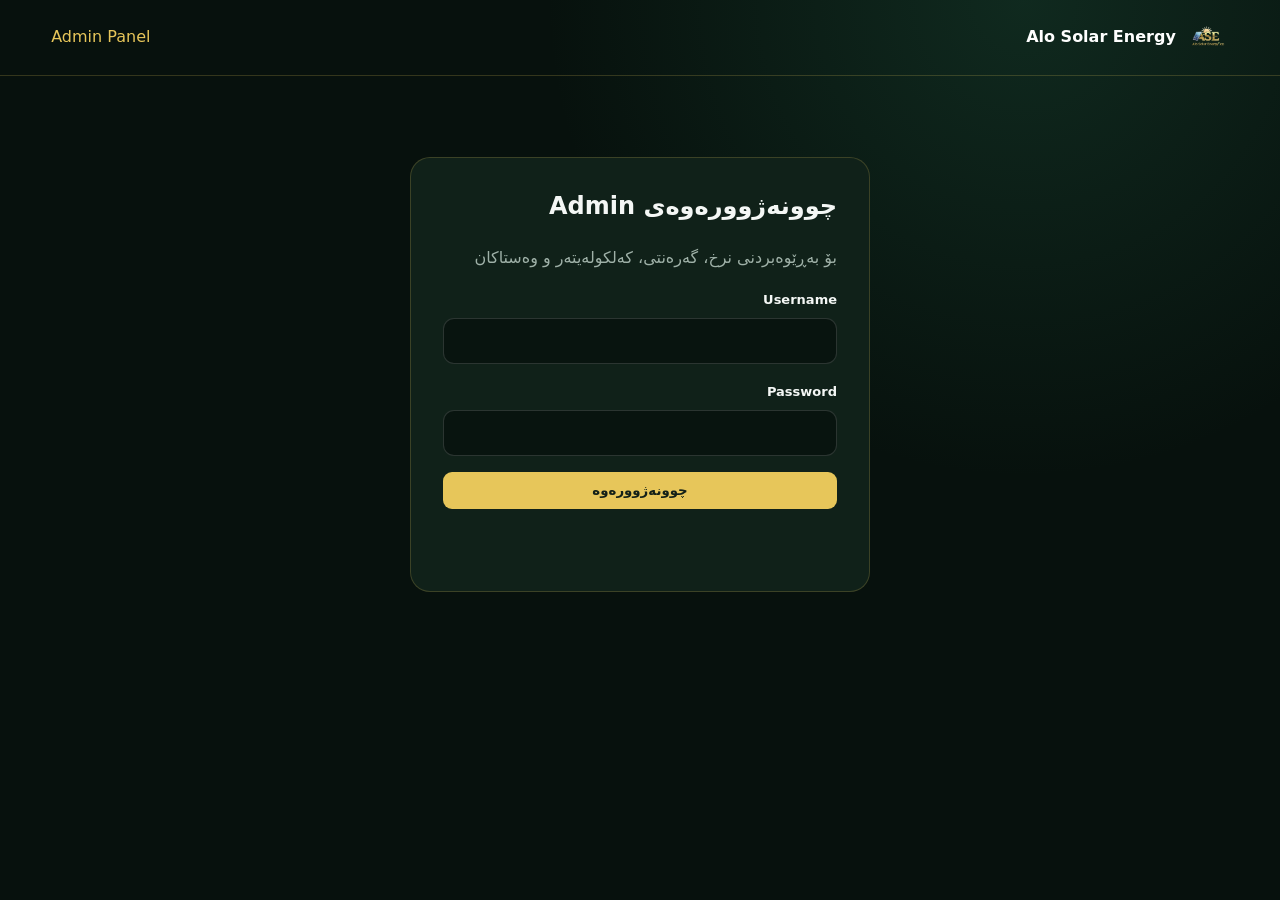
==== admin.html @ daa6570a "0" ====
<!doctype html>
<html lang="ku" dir="rtl"><head><meta charset="utf-8"><meta name="viewport" content="width=device-width,initial-scale=1"><meta name="robots" content="noindex,nofollow"><meta http-equiv="Content-Security-Policy" content="default-src 'self';base-uri 'none';object-src 'none';frame-ancestors 'none';img-src 'self' data: https://api.qrserver.com;style-src 'self' https://fonts.googleapis.com;font-src https://fonts.gstatic.com;script-src 'self';connect-src 'self'"><link rel="preconnect" href="https://fonts.googleapis.com"><link rel="preconnect" href="https://fonts.gstatic.com" crossorigin><link href="https://fonts.googleapis.com/css2?family=Inter:wght@400;600;700;800&family=Noto+Sans+Arabic:wght@400;600;700;800&display=swap" rel="stylesheet"><link rel="stylesheet" href="admin.css?v=9"><title>Alo Solar Energy | Admin</title><link rel="stylesheet" href="announcements.css?v=1">
<link rel="icon" type="image/png" sizes="64x64" href="./favicon.png?v=20260926c">
<link rel="shortcut icon" type="image/x-icon" href="./favicon.ico?v=20260926c">
<link rel="apple-touch-icon" href="./icons/icon-192.png?v=20260926c">
<link href="https://fonts.googleapis.com/css2?family=IBM+Plex+Sans+Arabic:wght@400;500;600;700&family=Manrope:wght@400;500;600;700;800&family=Vazirmatn:wght@400;500;600;700;800&display=swap" rel="stylesheet">
<link rel="stylesheet" href="language-fonts.css">
</head>
<body data-layout="admin"><header><a href="index.html"><img src="alo-logo.png" alt=""><b>Alo Solar Energy</b></a><span>Admin Panel</span></header><main>
<section class="login" id="adminLogin"><h1>چوونەژوورەوەی Admin</h1><p>بۆ بەڕێوەبردنی نرخ، گەرەنتی، کەلکولەیتەر و وەستاکان</p><form id="adminLoginForm"><label>Username<input id="adminUsername" autocomplete="username" required dir="ltr"></label><label>Password<input id="adminPassword" type="password" autocomplete="current-password" required dir="ltr"></label><button>چوونەژوورەوە</button><p class="msg" id="adminLoginError"></p></form></section>
<section class="panel hidden" id="adminPanel"><div class="heading"><div><span>ADMIN PANEL</span><h1>بەڕێوەبردنی Alo Solar Energy</h1></div><button id="adminLogout" class="outline">دەرچوون</button></div>
<nav><button data-view="announcements">ئاگادارکردنەوەکان</button><button data-view="analytics">ئاماری وێبسایت</button><button class="active" data-view="applications">داواکارییەکان <i id="pendingCount">0</i></button><button data-view="prices">نرخەکانی وەستا</button><button data-view="calculator">Easy و Advanced</button><button data-view="ev">EV Charge</button></nav>
<div id="announcementsView" class="hidden"><section class="box"><h2>ئاگادارکردنەوەی وەستاکان</h2><p>نامە چالاکەکان بۆ هەموو وەستا پەسەندکراوەکان پیشان دەدرێن. دەقەکە بە هەمان زمانێک کە دەینووسیت پیشان دەدرێت.</p><form id="announcementForm"><input id="announcementId" type="hidden"><div class="form-grid"><label>جۆری نامە<select id="announcementKind"><option value="general">ئاگاداری گشتی</option><option value="price">گۆڕانی نرخ</option><option value="product">بەرهەمی نوێ</option><option value="offer">ئۆفەری تایبەت</option></select></label><label>ناونیشان<input id="announcementTitle" required maxlength="120"></label></div><label>دەقی نامە<textarea id="announcementMessage" required maxlength="2000" rows="4"></textarea></label><label class="notice-active"><input id="announcementActive" type="checkbox" checked> چالاک بێت و بۆ وەستاکان پیشان بدرێت</label><div class="notice-actions"><button type="submit" id="announcementSave">پاشەکەوتکردن</button><button type="button" id="announcementNew" class="outline">نامەی نوێ</button></div></form><p id="announcementFeedback" role="status"></p><button type="button" id="announcementRefresh" class="outline">نوێکردنەوەی لیست</button><div id="adminAnnouncements" class="notice-list"></div></section></div><div id="applicationsView"><section class="application-search" aria-label="گەڕانی وەستاکان"><label for="applicationSearch">گەڕانی وەستاکان</label><div class="application-search-controls"><input id="applicationSearch" type="search" placeholder="ناو، مۆبایل، دوکان، شار یان کۆدی ALO..." autocomplete="off" aria-controls="applications"><button id="clearApplicationSearch" type="button">پاککردنەوە</button></div><p id="applicationSearchCount" role="status" aria-live="polite"></p></section><div class="installer-tabs" role="group" aria-label="دۆخی وەستاکان"><button class="active" data-installer-status="pending">داواکراوەکان <b id="countPending">0</b></button><button data-installer-status="approved">پەسەندکراوەکان <b id="countApproved">0</b></button><button data-installer-status="other">باندکراو و ئەوانی تر <b id="countOther">0</b></button></div><div class="cards" id="applications"></div><p id="applicationSearchEmpty" class="hidden">هیچ وەستایەک بەو زانیارییە نەدۆزرایەوە.</p></div>
<div id="analyticsView" class="hidden"><section class="box"><div class="section-title"><h2>ئاماری وێبسایت</h2><label>ماوە<select id="analyticsDays"><option value="1">٢٤ کاتژمێر</option><option value="7">٧ ڕۆژ</option><option value="30" selected>٣٠ ڕۆژ</option><option value="90">٩٠ ڕۆژ</option></select></label><button id="refreshAnalytics">نوێکردنەوە</button></div><p>ئامار لە کاتی چالاککردنی ئەم نوێکردنەوەیە دەست پێدەکات. سەردانکەرەکان ژمارەی خەمڵێنراوی وێبگەڕە جیاوازەکانن؛ کلیکی واتسئاپ بە مانای ناردنی نامە نییە.</p><p id="analyticsMessage" role="status"></p><div class="analytics-metrics" id="analyticsMetrics"></div><h3>بەراوردی لاپەڕەکان</h3><div class="table-wrap"><table><thead><tr><th>لاپەڕە</th><th>سەردانکەر</th><th>بینین</th><th>کلیکی واتسئاپ</th><th>داواکاری پشکنین</th></tr></thead><tbody id="analyticsPages"></tbody></table></div><h3>داواکارییەکانی پشکنین (دوایین ١٠٠)</h3><div id="inspectionRequests" class="cards"></div></section></div><div id="pricesView" class="hidden"><form id="addProductForm" class="box"><h2>زیادکردنی بابەت بۆ وەستاکان</h2><div class="form-grid"><label>جۆر<select id="newType"><option value="panel">پانێڵ</option><option value="inverter">ئینڤێرتەر</option><option value="battery">باتری</option><option value="electrical">کارەبا</option><option value="structure">ستراکچەر</option><option value="cable">کێبڵ</option></select></label><label>ناو<input id="newName" required></label><label>مواصفات<input id="newSpec"></label><label>نرخی ئاسایی<input id="newRetail" type="number" min="0" step=".01" required></label><label>نرخی وەستا<input id="newTrade" type="number" min="0" step=".01" required></label><label>ڕیز<input id="newSort" type="number" value="0"></label></div><button>زیادکردن</button></form><div class="table-wrap"><table><thead><tr><th>جۆر</th><th>ناو/مواصفات</th><th>ئاسایی</th><th>وەستا</th><th>ڕیز</th><th>چالاک</th><th>کردار</th></tr></thead><tbody id="priceRows"></tbody></table></div></div>
<div id="calculatorView" class="hidden"><section class="box"><div class="section-title"><div><h2>نرخە خزمەتگوزارییەکان</h2><p>ئەم نرخانە لە Easy و Advanced Mode بەکاردێن.</p></div><button id="saveServices">هەمووی پاشەکەوت بکە</button></div><div class="service-grid" id="serviceFields"></div></section>
<section class="box"><h2>زیادکردنی پانێڵ، ئینڤێرتەر یان باتری</h2><p class="hint">هەر بابەتێک دەتوانێت بۆ Easy، Advanced یان هەردووکیان بێت.</p><form id="addCalcForm"><div class="form-grid calc-grid"><label>جۆر<select id="calcCategory"><option value="panel">پانێڵ</option><option value="inverter">ئینڤێرتەر</option><option value="battery">باتری</option></select></label><label>ئاستی کوالێتی<select id="calcQuality"><option value="high">بەرز</option><option value="medium">ناوەند</option><option value="standard">ئاسایی</option><option value="common">هاوبەش</option></select></label><label>لە کام مۆد؟<select id="calcMode"><option value="both">هەردووکیان</option><option value="easy">Easy تەنها</option><option value="advanced">Advanced تەنها</option></select></label><label>ناوی بابەت<input id="calcName" required></label><label>کۆدی تایبەت<input id="calcCode" dir="ltr" pattern="[a-z0-9._-]+" placeholder="example-item" required></label><label>نرخ ($)<input id="calcPrice" type="number" min="0" step=".01" required></label><label>گەرەنتی<input id="calcWarranty" placeholder="5 Years Warranty"></label><label>واتی پانێڵ<input id="calcWatts" type="number" min="0" value="0"></label><label>توانای ئینڤێرتەر kW<input id="calcKw" type="number" min="0" step=".1" value="0"></label><label>فەیز<select id="calcPhase"><option value="single">Single Phase</option><option value="3ph">3 Phase</option></select></label><label>زۆرترین ژمارەی پانێڵ<input id="calcMaxPanels" type="number" min="0" value="0"></label><label>ئەمپێر/کاتژمێری باتری<input id="calcAmps" type="number" min="0" step=".1" value="0"></label><label>ڕیز<input id="calcSort" type="number" value="0"></label></div><button>زیادکردنی بابەت</button></form></section>
<div class="toolbar"><select id="calcFilter"><option value="all">هەموو بابەتەکان</option><option value="panel">پانێڵەکان</option><option value="inverter">ئینڤێرتەرەکان</option><option value="battery">باترییەکان</option></select><span id="calcCount"></span></div><div id="calculatorItems" class="catalog-list"></div></div><div id="evView" class="hidden"><section class="box"><div class="section-title"><div><h2>بەڕێوەبردنی EV Chargers</h2><p>بەرهەمی Power Solid و Medal Power زیاد/دەستکاری بکە. نرخ تەنها کاتێک لە وێبسایت دەردەکەوێت کە «پیشاندانی نرخ» چالاک بێت.</p></div></div><form id="addEvForm"><div class="form-grid calc-grid"><label>براند<select id="evBrand"><option>Power Solid</option><option>Medal Power</option></select></label><label>ناوی مۆدێل<input id="evName" required></label><label>جۆر<select id="evType"><option>AC</option><option>DC</option></select></label><label>توانا kW<input id="evPower" type="number" min="1" step="0.1" required></label><label>فەیز<select id="evPhase"><option value="Single Phase">Single Phase</option><option value="3 Phase">3 Phase</option><option value="DC">DC</option></select></label><label>گەرەنتی<input id="evWarranty"></label><label>نرخ ($)<input id="evPrice" type="number" min="0" step="0.01" value="0"></label><label>ڕیز<input id="evSort" type="number" value="0"></label><label>مواصفات<input id="evSpec"></label><label class="active-label">پیشاندانی نرخ<input id="evShowPrice" class="check" type="checkbox"></label><label class="active-label">چالاک<input id="evActive" class="check" type="checkbox" checked></label></div><button>زیادکردنی EV Charger</button></form></section><div id="evItems" class="catalog-list"></div></div><p class="msg" id="adminMessage"></p></section>
</main><dialog id="qrDialog" class="qr-dialog"><button id="closeQr" class="qr-close" type="button" aria-label="داخستن">×</button><div class="qr-brand"><img src="alo-logo.png" alt="Alo Solar Energy"><div><b>Alo Solar Energy</b><span>پشتڕاستکردنەوەی وەستای پەسەندکراو</span></div></div><h2 id="qrInstallerName"></h2><img id="qrImage" class="qr-image" alt="Installer verification QR code"><p>QR ـەکە سکان بکە بۆ پشتڕاستکردنەوەی ناسنامەی وەستا.</p><div class="qr-actions"><a id="openQrImage" target="_blank" rel="noopener noreferrer">کردنەوەی QR</a><button id="printQr" type="button">چاپکردن</button></div></dialog><script src="admin.js?v=14"></script><link rel="stylesheet" href="layout-refined.css?v=1"></body></html>
---- admin.css ----
:root{--bg:#07110d;--panel:#102119;--gold:#e7c65a;--text:#f4f7f5;--muted:#9fb1a8;--green:#39c98a;--red:#ff8178;--line:rgba(231,198,90,.2)}
*{box-sizing:border-box}
body{margin:0;background:radial-gradient(circle at 80% 0,rgba(42,115,84,.25),transparent 35%),var(--bg);color:var(--text);font-family:Inter,"Noto Sans Arabic",sans-serif;min-height:100vh}
header{height:76px;border-bottom:1px solid var(--line);padding:0 4vw;display:flex;justify-content:space-between;align-items:center;color:var(--gold)}
header a{display:flex;align-items:center;gap:10px;color:#fff;text-decoration:none}
header img{width:43px;height:43px;object-fit:contain}
main{width:min(1250px,94%);margin:50px auto}
.login{width:min(460px,100%);margin:9vh auto;background:var(--panel);padding:32px;border:1px solid var(--line);border-radius:20px}
.login h1{margin-top:0}
.login p{color:var(--muted)}
label{display:block;margin:16px 0;font-size:13px;font-weight:700}
input,select{display:block;width:100%;height:45px;margin-top:7px;border:1px solid rgba(255,255,255,.14);border-radius:9px;background:#08140f;color:#fff;padding:0 12px}
button{border:0;border-radius:9px;padding:11px 16px;background:var(--gold);color:#132018;font-weight:800;cursor:pointer}
.login form>button{width:100%}
.hidden{display:none!important}
.heading{display:flex;justify-content:space-between;align-items:flex-start}
.heading span{color:var(--gold);font-size:12px;font-weight:800;letter-spacing:.1em}
.heading h1{font-size:clamp(30px,4vw,50px);margin:8px 0 28px}
.outline{background:transparent;color:var(--red);border:1px solid rgba(255,129,120,.35)}
nav{display:flex;gap:8px;border-bottom:1px solid var(--line);margin-bottom:24px}
nav button{background:transparent;color:var(--muted);border-radius:9px 9px 0 0}
nav button.active{background:var(--gold);color:#132018}
nav i{font-style:normal;background:var(--red);color:#fff;border-radius:99px;padding:2px 7px;margin-inline-start:5px}
.cards{display:grid;grid-template-columns:repeat(2,1fr);gap:15px}
.app-card,.product-form{background:var(--panel);border:1px solid rgba(255,255,255,.1);border-radius:15px;padding:20px}
.app-card h3,.product-form h2{margin-top:0}
.app-card p{color:var(--muted);font-size:13px;line-height:1.8;margin:8px 0}
.badge{display:inline-block;padding:5px 9px;border-radius:99px;background:rgba(231,198,90,.12);color:var(--gold);font-size:11px}
.actions,.row-actions{display:flex;gap:8px;margin-top:15px}
.password-reset{margin-top:16px;padding:14px;border:1px solid rgba(231,198,90,.22);border-radius:12px;background:rgba(231,198,90,.05)}
.password-reset label{margin:0 0 10px;color:var(--gold)}
.password-reset input{margin-top:7px}
.reset-password-button{width:100%;background:var(--green)}
.reset-password-button:disabled{opacity:.65;cursor:wait}
.row-actions{margin:0}
.approve{background:var(--green)}
.approval-whatsapp{width:100%;margin-top:14px;background:#25d366;color:#062b17}
.approval-whatsapp:hover{filter:brightness(1.06)}
.installer-tools{display:grid;grid-template-columns:1fr 1fr;gap:8px;margin-top:14px}.installer-tools .approval-whatsapp{margin:0}.qr-button{background:#fff;color:#092117}.qr-dialog{width:min(430px,calc(100% - 28px));padding:28px;border:1px solid var(--line);border-radius:22px;background:#0d2118;color:#fff;box-shadow:0 30px 90px #000;text-align:center}.qr-dialog::backdrop{background:rgba(0,0,0,.78);backdrop-filter:blur(5px)}.qr-close{position:absolute;top:10px;left:10px;width:38px;height:38px;padding:0;border-radius:50%;background:rgba(255,255,255,.08);color:#fff;font-size:24px}.qr-brand{display:flex;align-items:center;justify-content:center;gap:11px;margin-bottom:18px}.qr-brand img{width:55px;height:55px;object-fit:contain}.qr-brand b,.qr-brand span{display:block;text-align:start}.qr-brand span{margin-top:4px;color:var(--gold);font-size:11px}.qr-dialog h2{margin:8px 0 18px}.qr-image{display:block;width:280px;max-width:100%;aspect-ratio:1;margin:auto;padding:12px;border-radius:16px;background:#fff}.qr-dialog p{color:var(--muted);line-height:1.7}.qr-actions{display:grid;grid-template-columns:1fr 1fr;gap:9px}.qr-actions a,.qr-actions button{display:grid;place-items:center;min-height:44px;border-radius:9px;background:var(--gold);color:#132018;text-decoration:none;font-weight:800}.qr-actions button{background:var(--green)}
.reject{background:rgba(255,129,120,.12);border:1px solid rgba(255,129,120,.35);color:var(--red)}
.product-form{margin-bottom:20px}
.form-grid{display:grid;grid-template-columns:repeat(3,1fr);gap:12px}
.form-grid label{margin:0}
.table-wrap{overflow:auto;border:1px solid rgba(255,255,255,.1);border-radius:15px}
table{width:100%;border-collapse:collapse;background:var(--panel);min-width:1050px}
th,td{padding:12px;border-bottom:1px solid rgba(255,255,255,.08);text-align:start}
th{font-size:12px;color:var(--gold)}
td input,td select{margin:0;min-width:110px}
.spec-input{margin-top:7px!important}
.check{width:20px;height:20px;min-width:20px}
.msg{min-height:20px;color:var(--red);margin-top:14px}
#adminPanel>#adminMessage:not(:empty){position:fixed;z-index:50;left:50%;bottom:24px;transform:translateX(-50%);width:min(680px,calc(100% - 32px));padding:14px 18px;border-radius:12px;background:#24110f;border:1px solid var(--red);box-shadow:0 14px 45px rgba(0,0,0,.45);text-align:center;font-weight:800}
#adminPanel>#adminMessage.ok:not(:empty){background:#0d2419;border-color:var(--green)}
.ok{color:var(--green)}
@media(max-width:700px){header b{display:none}
main{margin-top:30px}
.cards,.form-grid{grid-template-columns:1fr}
.heading{display:block}
.heading .outline{margin-bottom:18px}
.installer-tools{grid-template-columns:1fr}
}
@media print{body>*{display:none!important}.qr-dialog[open]{display:block!important;position:fixed;inset:0;margin:auto;border:0;box-shadow:none;background:#fff;color:#092117}.qr-dialog .qr-close,.qr-dialog .qr-actions{display:none!important}.qr-dialog::backdrop{display:none}.qr-dialog p{color:#33473e}}
.box{background:var(--panel);border:1px solid rgba(255,255,255,.1);border-radius:18px;padding:20px;margin-bottom:20px}
.box h2{margin:0 0 14px;color:#fff}
.section-title,.toolbar,.catalog-head{display:flex;align-items:center;justify-content:space-between;gap:14px}
.section-title p,.hint{color:var(--muted);margin:6px 0 15px}
.service-grid{display:grid;grid-template-columns:repeat(3,minmax(180px,1fr));gap:12px}
.calc-grid{grid-template-columns:repeat(4,minmax(150px,1fr))}
.toolbar{margin:18px 0}
.toolbar select{max-width:280px;margin:0}
.catalog-list{display:grid;gap:16px}
.catalog-card{background:var(--panel);border:1px solid rgba(255,255,255,.1);border-radius:18px;padding:18px}
.catalog-head{margin-bottom:14px}
.catalog-head b{font-size:18px;color:#fff}
.catalog-head span{background:rgba(231,198,90,.12);color:var(--gold);padding:5px 10px;border-radius:99px}
.catalog-card select{margin:0}
.active-label{display:flex!important;align-items:center;justify-content:space-between;min-height:69px;padding:10px 12px;border:1px solid rgba(255,255,255,.1);border-radius:10px}
.active-label .check{margin:0}
.catalog-card .actions{justify-content:flex-start}
@media(max-width:1050px){.service-grid,.calc-grid{grid-template-columns:repeat(2,minmax(160px,1fr))}
}
@media(max-width:700px){.service-grid,.calc-grid{grid-template-columns:1fr}
.section-title,.toolbar{align-items:stretch;flex-direction:column}
.toolbar select{max-width:none}
.box,.catalog-card{padding:14px}
}

.application-search{padding:18px;margin-bottom:20px;background:var(--panel);border:1px solid var(--line);border-radius:15px}.application-search label{margin:0 0 10px;color:var(--gold)}.application-search-controls{display:flex;gap:10px;align-items:center}.application-search input{margin:0;min-width:0;font:inherit;font-size:16px}.application-search button{flex-shrink:0;min-height:45px}.application-search p{color:var(--muted);margin:10px 0 0;font-size:13px}#applicationSearchEmpty{padding:24px;text-align:center;color:var(--muted)}@media(max-width:480px){.application-search-controls{flex-direction:column;align-items:stretch}}

/* Account management */
.actions{flex-wrap:wrap;gap:10px}.actions button{min-height:44px}.delete-account{background:#57242b;color:#fff;border:1px solid #dc727b}.account-reason{padding:12px;border-inline-start:3px solid #d3af48;overflow-wrap:anywhere;background:#ffffff08}.actions button:disabled{opacity:.55;cursor:wait}@media(max-width:600px){.actions button{flex:1 1 100%;width:100%}}

.installer-tabs{display:flex;flex-wrap:wrap;gap:10px;margin:20px 0}.installer-tabs button{background:#14291f;color:#e9eeee;border:1px solid #57705b}.installer-tabs button.active{background:#e7c65a;color:#08140e}.installer-tabs b{margin-inline-start:8px}.analytics-metrics{display:grid;grid-template-columns:repeat(auto-fit,minmax(160px,1fr));gap:14px;margin:20px 0}.metric{background:#14291f;border:1px solid #57705b;padding:20px;border-radius:14px;display:flex;flex-direction:column;gap:10px}.metric strong{font-size:30px;color:#e7c65a}#inspectionRequests p{overflow-wrap:anywhere}@media(max-width:600px){.installer-tabs button{flex:1 1 100%}}
---- announcements.css ----
.installer-notices{margin:28px 0;padding:22px;border:1px solid #e7c65a44;border-radius:18px;background:#102219}.notice-heading,.notice-actions{display:flex;justify-content:space-between;gap:12px;align-items:center;flex-wrap:wrap}.notice-heading h2{margin:0;font-size:21px}.notice-heading button,.notice-card button{padding:10px 14px;border:1px solid #e7c65a66;border-radius:9px;background:#182d20;color:#f2d778;font:inherit;cursor:pointer}.notice-list{display:grid;gap:14px;margin-top:18px}.notice-card{min-width:0;padding:18px;background:#0b1913;border:1px solid #ffffff18;border-radius:12px}.notice-card h3{margin:8px 0;color:#f3e1a0;overflow-wrap:anywhere}.notice-card p{white-space:pre-wrap;overflow-wrap:anywhere;line-height:1.9;color:#d0dfd6;margin:8px 0}.notice-card small,.notice-card time{font-size:12px;color:#afc9ba}.notice-card time{display:block;margin-top:10px}#announcementForm textarea{display:block;width:100%;box-sizing:border-box;resize:vertical;background:#081810;color:#eef6f0;border:1px solid #ffffff33;border-radius:10px;padding:12px;font:inherit;font-size:16px}#announcementForm .notice-active{display:flex;align-items:center;gap:10px;margin:18px 0}#announcementActive{width:20px;height:20px}#announcementFeedback,#noticesFeedback{line-height:1.8}#announcementSave:disabled,#refreshNotices:disabled{opacity:.5;cursor:wait}@media(max-width:560px){.installer-notices{padding:16px}.notice-card{padding:14px}.notice-heading h2{font-size:19px}}
---- language-fonts.css ----
/* Alo Solar Energy — language-specific typography */
html[lang="en"] body,
.lang-en{
  font-family:"Manrope","Segoe UI",Arial,sans-serif;
}

html[lang="ku"] body,
.lang-ku{
  font-family:"Vazirmatn","Noto Sans Arabic",Tahoma,sans-serif;
  letter-spacing:0;
}

html[lang="ar"] body,
.lang-ar{
  font-family:"IBM Plex Sans Arabic","Noto Sans Arabic",Tahoma,sans-serif;
  letter-spacing:0;
}

body :is(button,input,select,textarea,option){font-family:inherit}
html[lang="ku"] body{line-height:1.78}
html[lang="ar"] body{line-height:1.72}
html[lang="ku"] :is(h1,h2,h3,h4,h5,h6,.btn,button,nav a){font-weight:700}
html[lang="ar"] :is(h1,h2,h3,h4,h5,h6,.btn,button,nav a){font-weight:700}
html[lang="ku"] :is(h1,h2,h3,h4,h5,h6){letter-spacing:0!important;line-height:1.4}
html[lang="ar"] :is(h1,h2,h3,h4,h5,h6){letter-spacing:0!important;line-height:1.35}
---- layout-refined.css ----
/* Alo Solar Energy: scoped layout refinement. Business logic remains in original files. */
:root{--ui-space:clamp(18px,2.4vw,30px);--ui-border:rgba(202,215,204,.13);--ui-radius:18px}
html{scroll-padding-top:96px;text-size-adjust:100%;-webkit-text-size-adjust:100%}
body[data-layout]{font-family:Inter,"Noto Sans Arabic",Tahoma,system-ui,sans-serif;line-height:1.65}
html[dir=rtl] body[data-layout]{font-family:"Noto Sans Arabic",Tahoma,system-ui,sans-serif}
body[data-layout] *,body[data-layout] *::before,body[data-layout] *::after{box-sizing:border-box}
body[data-layout] :is(button,input,select,textarea){font-family:inherit}
body[data-layout] :is(input:not([type=checkbox]):not([type=radio]):not([type=hidden]),select,textarea){font-size:16px;max-width:100%;border-radius:11px}
body[data-layout] :is(button,a,input,select,textarea):focus-visible{outline:2px solid #e7c65a;outline-offset:3px}
body[data-layout] :is(p,h1,h2,h3,label){overflow-wrap:break-word}
html[dir=rtl] body[data-layout] :is(h1,h2,h3,.brand,.kicker,.eyebrow){letter-spacing:normal}
body[data-layout] :is(main,.container,.wrap,.form-grid,.calc-row,.fields)>*{min-width:0}
body[data-layout] :is(button,.btn,.login-button,.order){touch-action:manipulation}
body[data-layout=home] :is(.container){max-width:1240px}
body[data-layout=home] :is(.grid3,.features,.calculator-grid){gap:22px}
body[data-layout=home] :is(.card,.calc-card,.calc-result,.hero-card){border-radius:22px;border-color:var(--ui-border)}
body[data-layout=home] .hero-copy h1{font-size:clamp(34px,4.7vw,68px);line-height:1.3;max-width:850px}
body[data-layout=home] :is(.calc-card,.calc-result){padding:var(--ui-space)}
body[data-layout=home] :is(.calc-row,.easy-quality-grid){gap:14px}
body[data-layout=home] :is(.field,.calc-field)>label{display:block;margin-bottom:8px;font-size:14px;line-height:1.65}
body[data-layout=home] :is(.field,.calc-field) :is(input,select){min-height:50px}
body[data-layout=home] .brand-grid{display:grid;grid-template-columns:repeat(auto-fit,minmax(150px,1fr));gap:14px}
body[data-layout=home] :is(.calc-actions,.easy-actions){display:flex;flex-wrap:wrap;gap:12px}
body[data-layout=home] :is(.calc-actions,.easy-actions)>*{flex:1 1 130px;min-height:48px}
body[data-layout=home] .calc-breakdown{line-height:1.85}
body[data-layout=products] main{width:min(1220px,calc(100% - 40px));margin-inline:auto}
body[data-layout=products] .filters{display:flex;gap:10px;flex-wrap:wrap;margin-block:24px}
body[data-layout=products] .filters button{min-height:44px;padding:10px 18px;border-radius:12px}
body[data-layout=products] #productGrid{gap:22px;align-items:stretch}
body[data-layout=products] #productGrid>article{border-radius:20px;overflow:hidden}
body[data-layout=installers] main{width:min(1220px,calc(100% - 40px));margin-inline:auto}
body[data-layout=installers] .login-view{grid-template-columns:minmax(0,1fr) minmax(0,560px);gap:clamp(28px,5vw,72px);align-items:start}
body[data-layout=installers] .login-card{padding:clamp(22px,3vw,34px);border-radius:24px;border-color:var(--ui-border);box-shadow:0 16px 48px #0002}
body[data-layout=installers] .login-copy{padding-top:28px}
body[data-layout=installers] .login-copy h1{font-size:clamp(30px,3.6vw,48px);line-height:1.45}
body[data-layout=installers] .auth-tabs{gap:6px;margin-bottom:26px;padding:5px;border-radius:13px}
body[data-layout=installers] .auth-tabs button{min-height:48px;font-size:14px}
body[data-layout=installers] #registerForm .form-grid{column-gap:16px;row-gap:18px}
body[data-layout=installers] #registerForm label{margin:0}
body[data-layout=installers] #registerForm label>span:first-child{display:block;margin-bottom:8px;font-size:14px}
body[data-layout=installers] #registerForm .registration-hint{font-size:12px;line-height:1.85;margin-top:8px}
body[data-layout=installers] :is(.login-button,.forgot-link){min-height:46px}
body[data-layout=installers] .price-grid{gap:20px}
body[data-layout=installers] .product{border-color:var(--ui-border);padding:22px;border-radius:20px}
body[data-layout=installers] .toolbar{gap:18px;flex-wrap:wrap}
body[data-layout=installers] .tabs{gap:8px}
body[data-layout=installers] .tabs button{min-height:44px}
body[data-layout=installers] .stats article{border-color:var(--ui-border)}
body[data-layout=admin] main{width:min(1360px,calc(100% - 48px));margin:32px auto 64px}
body[data-layout=admin] .heading{align-items:center;gap:20px;margin-bottom:28px}
body[data-layout=admin] .heading h1{font-size:clamp(25px,3vw,40px);line-height:1.45;margin-block:10px}
body[data-layout=admin] #adminPanel>nav{display:flex;flex-wrap:wrap;gap:8px;padding:10px;background:#0d1d15;border:1px solid var(--ui-border);border-radius:16px;margin-bottom:24px}
body[data-layout=admin] #adminPanel>nav button{min-height:46px;padding:10px 17px;border-radius:10px;font-size:14px}
body[data-layout=admin] :is(.box,.application-search){padding:var(--ui-space);border:1px solid var(--ui-border);border-radius:20px;margin-bottom:24px}
body[data-layout=admin] .box h2{font-size:21px;line-height:1.6;margin-top:0}
body[data-layout=admin] :is(.form-grid,.service-grid){gap:18px;align-items:start}
body[data-layout=admin] :is(.form-grid,.service-grid) label{font-size:13px;line-height:1.7}
body[data-layout=admin] :is(input:not([type=checkbox]):not([type=hidden]),select){min-height:46px}
body[data-layout=admin] .cards{gap:18px}
body[data-layout=admin] .cards>article{border-radius:18px;padding:22px;min-width:0}
body[data-layout=admin] .installer-tabs{display:flex;flex-wrap:wrap;gap:8px;margin:18px 0}
body[data-layout=admin] .installer-tabs button{min-height:44px;padding:10px 15px}
body[data-layout=admin] .table-wrap{overflow:auto;max-width:100%;border:1px solid var(--ui-border);border-radius:16px}
body[data-layout=admin] table{min-width:780px;border-collapse:collapse}
body[data-layout=admin] :is(th,td){padding:14px;text-align:start;vertical-align:top}
body[data-layout=admin] th{background:#172b20;white-space:nowrap;font-size:13px}
body[data-layout=admin] tbody tr:nth-child(even){background:#ffffff03}
body[data-layout=admin] .section-title{display:flex;flex-wrap:wrap;gap:14px;align-items:center}
body[data-layout=ev] .hero h1{line-height:1.2}
html[dir=rtl] body[data-layout=ev] .hero h1{letter-spacing:normal}
body[data-layout=ev] .fields{gap:16px}
body[data-layout=ev] .modal-card{max-height:calc(100dvh - 32px);overflow:auto;border-radius:22px}
body[data-layout=ev] .field label{line-height:1.8;margin-bottom:8px}
body[data-layout=ev] :is(.field input,.field select){min-height:48px}
@media(max-width:900px){
 body[data-layout=installers] .login-view{grid-template-columns:1fr;gap:24px;padding-top:30px}
 body[data-layout=installers] .login-copy{padding:0;text-align:center}
 body[data-layout=installers] .login-copy h1{font-size:30px}
 body[data-layout=installers] .login-card{width:100%;max-width:620px;margin-inline:auto}
 body[data-layout=admin] :is(.service-grid,.calc-grid){grid-template-columns:repeat(2,minmax(0,1fr))}
 body[data-layout=admin] .heading{flex-wrap:wrap}
}
@media(max-width:600px){
 body[data-layout] :is(input:not([type=checkbox]):not([type=radio]),select,textarea){font-size:16px!important}
 body[data-layout=home] .container{width:calc(100% - 28px)}
 body[data-layout=home] :is(.calc-card,.calc-result){padding:18px}
 body[data-layout=home] .hero-copy h1{font-size:32px;line-height:1.45}
 body[data-layout=home] .brand-grid{grid-template-columns:repeat(2,minmax(0,1fr));gap:10px}
 body[data-layout=home] .easy-quality-grid{gap:8px}
 body[data-layout=home] .easy-quality{padding:12px 8px;font-size:13px}
 body[data-layout=products] main,body[data-layout=installers] main,body[data-layout=admin] main{width:calc(100% - 28px)}
 body[data-layout=products] #productGrid{grid-template-columns:minmax(0,1fr)}
 body[data-layout=products] .filters{gap:7px}
 body[data-layout=products] .filters button{flex:1 1 auto;font-size:13px;padding:9px 12px}
 body[data-layout=installers] .login-card{padding:22px 18px}
 body[data-layout=installers] .login-copy h1{font-size:27px}
 body[data-layout=installers] .stats{gap:10px;margin-block:22px}
 body[data-layout=installers] .welcome-row h1{font-size:28px}
 body[data-layout=installers] .product{padding:18px}
 body[data-layout=admin] main{margin-top:24px}
 body[data-layout=admin] #adminPanel>nav{flex-wrap:nowrap;overflow-x:auto;max-width:100%;padding:8px;scrollbar-width:thin}
 body[data-layout=admin] #adminPanel>nav button{flex:0 0 auto;white-space:nowrap}
 body[data-layout=admin] :is(.form-grid,.service-grid,.calc-grid){grid-template-columns:minmax(0,1fr)}
 body[data-layout=admin] .heading h1{font-size:25px}
 body[data-layout=admin] :is(.box,.application-search){padding:18px}
 body[data-layout=admin] .cards{grid-template-columns:minmax(0,1fr)}
 body[data-layout=admin] .application-search-controls{display:flex;flex-wrap:wrap;gap:10px}
 body[data-layout=admin] .application-search-controls input{flex:1 1 200px;min-width:0}
 body[data-layout=ev] .hero-copy{padding-top:85px}
 body[data-layout=ev] .hero h1{font-size:clamp(37px,11vw,56px);line-height:1.3}
 body[data-layout=ev] .head h2{font-size:30px;line-height:1.4}
 body[data-layout=ev] .modal-card{padding:22px 16px;width:calc(100% - 24px)}
}
@media(prefers-reduced-motion:reduce){html{scroll-behavior:auto}body[data-layout] *{animation-duration:.01ms!important;transition-duration:.01ms!important}}
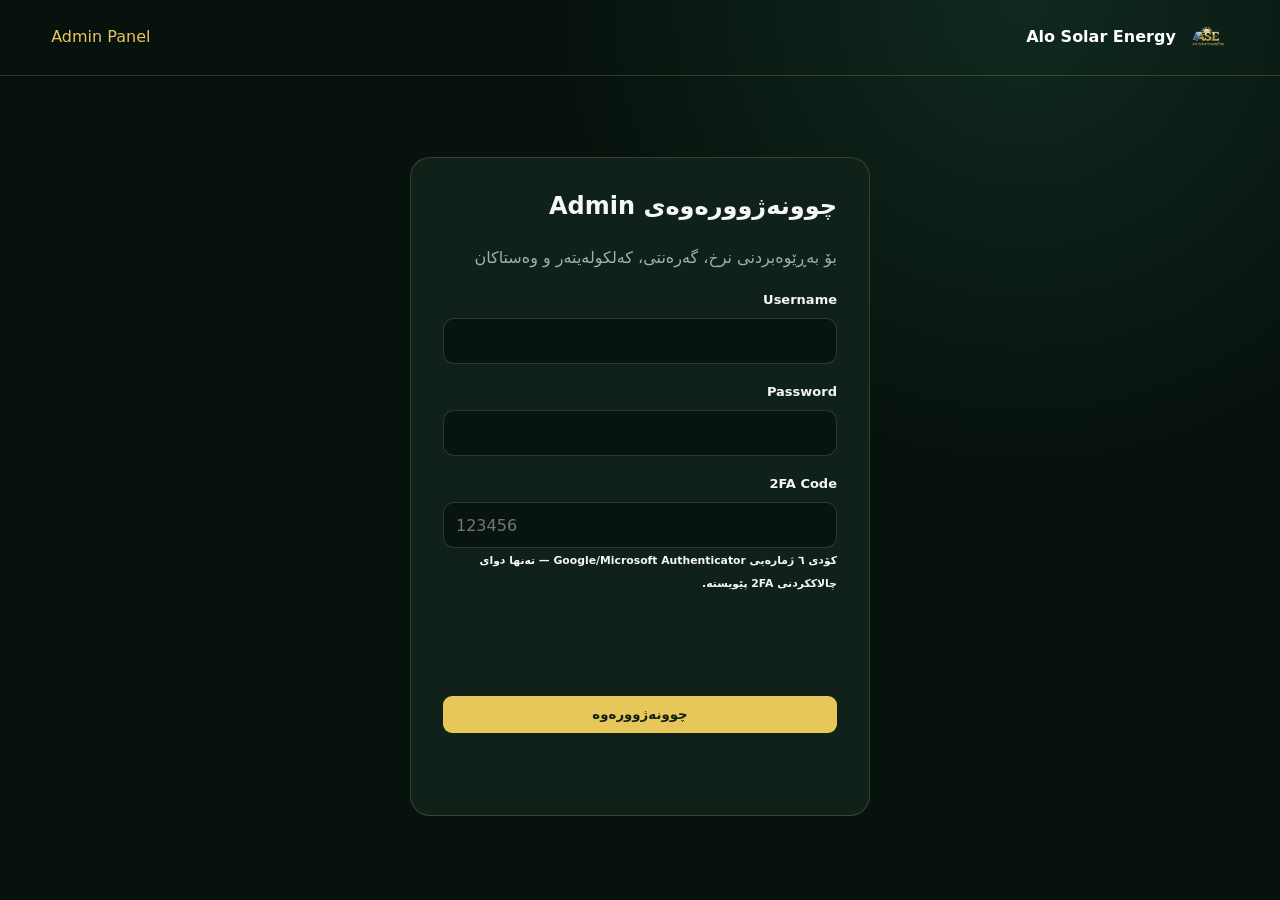
==== commit eec895ee: "Load admin security dashboard directly and bust cache" ====
--- a/admin.html
+++ b/admin.html
@@ -1,13 +1,14 @@
 <!doctype html>
-<html lang="ku" dir="rtl"><head><meta charset="utf-8"><meta name="viewport" content="width=device-width,initial-scale=1"><meta name="robots" content="noindex,nofollow"><meta http-equiv="Content-Security-Policy" content="default-src 'self';base-uri 'none';object-src 'none';frame-ancestors 'none';img-src 'self' data: https://api.qrserver.com;style-src 'self' https://fonts.googleapis.com;font-src https://fonts.gstatic.com;script-src 'self';connect-src 'self'"><link rel="preconnect" href="https://fonts.googleapis.com"><link rel="preconnect" href="https://fonts.gstatic.com" crossorigin><link href="https://fonts.googleapis.com/css2?family=Inter:wght@400;600;700;800&family=Noto+Sans+Arabic:wght@400;600;700;800&display=swap" rel="stylesheet"><link rel="stylesheet" href="admin.css?v=9"><title>Alo Solar Energy | Admin</title><link rel="stylesheet" href="announcements.css?v=1">
+<html lang="ku" dir="rtl"><head><meta charset="utf-8"><meta name="viewport" content="width=device-width,initial-scale=1"><meta name="robots" content="noindex,nofollow"><meta http-equiv="Content-Security-Policy" content="default-src 'self';base-uri 'none';object-src 'none';frame-ancestors 'none';img-src 'self' data: https://api.qrserver.com;style-src 'self' https://fonts.googleapis.com;font-src https://fonts.gstatic.com;script-src 'self' https://challenges.cloudflare.com;frame-src https://challenges.cloudflare.com;connect-src 'self' https://challenges.cloudflare.com"><link rel="preconnect" href="https://fonts.googleapis.com"><link rel="preconnect" href="https://fonts.gstatic.com" crossorigin><link href="https://fonts.googleapis.com/css2?family=Inter:wght@400;600;700;800&family=Noto+Sans+Arabic:wght@400;600;700;800&display=swap" rel="stylesheet"><link rel="stylesheet" href="admin.css?v=9"><link rel="stylesheet" href="admin-turnstile.css?v=1"><title>Alo Solar Energy | Admin</title><link rel="stylesheet" href="announcements.css?v=1">
 <link rel="icon" type="image/png" sizes="64x64" href="./favicon.png?v=20260926c">
 <link rel="shortcut icon" type="image/x-icon" href="./favicon.ico?v=20260926c">
 <link rel="apple-touch-icon" href="./icons/icon-192.png?v=20260926c">
 <link href="https://fonts.googleapis.com/css2?family=IBM+Plex+Sans+Arabic:wght@400;500;600;700&family=Manrope:wght@400;500;600;700;800&family=Vazirmatn:wght@400;500;600;700;800&display=swap" rel="stylesheet">
 <link rel="stylesheet" href="language-fonts.css">
+<script src="https://challenges.cloudflare.com/turnstile/v0/api.js" async defer></script>
 </head>
 <body data-layout="admin"><header><a href="index.html"><img src="alo-logo.png" alt=""><b>Alo Solar Energy</b></a><span>Admin Panel</span></header><main>
-<section class="login" id="adminLogin"><h1>چوونەژوورەوەی Admin</h1><p>بۆ بەڕێوەبردنی نرخ، گەرەنتی، کەلکولەیتەر و وەستاکان</p><form id="adminLoginForm"><label>Username<input id="adminUsername" autocomplete="username" required dir="ltr"></label><label>Password<input id="adminPassword" type="password" autocomplete="current-password" required dir="ltr"></label><button>چوونەژوورەوە</button><p class="msg" id="adminLoginError"></p></form></section>
+<section class="login" id="adminLogin"><h1>چوونەژوورەوەی Admin</h1><p>بۆ بەڕێوەبردنی نرخ، گەرەنتی، کەلکولەیتەر و وەستاکان</p><form id="adminLoginForm"><label>Username<input id="adminUsername" autocomplete="username" required dir="ltr"></label><label>Password<input id="adminPassword" type="password" autocomplete="current-password" required dir="ltr"></label><div class="cf-turnstile" data-sitekey="0x4AAAAAAFHCuuHs5joyDCty" data-action="admin_login" data-theme="auto"></div><button>چوونەژوورەوە</button><p class="msg" id="adminLoginError"></p></form></section>
 <section class="panel hidden" id="adminPanel"><div class="heading"><div><span>ADMIN PANEL</span><h1>بەڕێوەبردنی Alo Solar Energy</h1></div><button id="adminLogout" class="outline">دەرچوون</button></div>
 <nav><button data-view="announcements">ئاگادارکردنەوەکان</button><button data-view="analytics">ئاماری وێبسایت</button><button class="active" data-view="applications">داواکارییەکان <i id="pendingCount">0</i></button><button data-view="prices">نرخەکانی وەستا</button><button data-view="calculator">Easy و Advanced</button><button data-view="ev">EV Charge</button></nav>
 <div id="announcementsView" class="hidden"><section class="box"><h2>ئاگادارکردنەوەی وەستاکان</h2><p>نامە چالاکەکان بۆ هەموو وەستا پەسەندکراوەکان پیشان دەدرێن. دەقەکە بە هەمان زمانێک کە دەینووسیت پیشان دەدرێت.</p><form id="announcementForm"><input id="announcementId" type="hidden"><div class="form-grid"><label>جۆری نامە<select id="announcementKind"><option value="general">ئاگاداری گشتی</option><option value="price">گۆڕانی نرخ</option><option value="product">بەرهەمی نوێ</option><option value="offer">ئۆفەری تایبەت</option></select></label><label>ناونیشان<input id="announcementTitle" required maxlength="120"></label></div><label>دەقی نامە<textarea id="announcementMessage" required maxlength="2000" rows="4"></textarea></label><label class="notice-active"><input id="announcementActive" type="checkbox" checked> چالاک بێت و بۆ وەستاکان پیشان بدرێت</label><div class="notice-actions"><button type="submit" id="announcementSave">پاشەکەوتکردن</button><button type="button" id="announcementNew" class="outline">نامەی نوێ</button></div></form><p id="announcementFeedback" role="status"></p><button type="button" id="announcementRefresh" class="outline">نوێکردنەوەی لیست</button><div id="adminAnnouncements" class="notice-list"></div></section></div><div id="applicationsView"><section class="application-search" aria-label="گەڕانی وەستاکان"><label for="applicationSearch">گەڕانی وەستاکان</label><div class="application-search-controls"><input id="applicationSearch" type="search" placeholder="ناو، مۆبایل، دوکان، شار یان کۆدی ALO..." autocomplete="off" aria-controls="applications"><button id="clearApplicationSearch" type="button">پاککردنەوە</button></div><p id="applicationSearchCount" role="status" aria-live="polite"></p></section><div class="installer-tabs" role="group" aria-label="دۆخی وەستاکان"><button class="active" data-installer-status="pending">داواکراوەکان <b id="countPending">0</b></button><button data-installer-status="approved">پەسەندکراوەکان <b id="countApproved">0</b></button><button data-installer-status="other">باندکراو و ئەوانی تر <b id="countOther">0</b></button></div><div class="cards" id="applications"></div><p id="applicationSearchEmpty" class="hidden">هیچ وەستایەک بەو زانیارییە نەدۆزرایەوە.</p></div>
@@ -15,4 +16,4 @@
 <div id="calculatorView" class="hidden"><section class="box"><div class="section-title"><div><h2>نرخە خزمەتگوزارییەکان</h2><p>ئەم نرخانە لە Easy و Advanced Mode بەکاردێن.</p></div><button id="saveServices">هەمووی پاشەکەوت بکە</button></div><div class="service-grid" id="serviceFields"></div></section>
 <section class="box"><h2>زیادکردنی پانێڵ، ئینڤێرتەر یان باتری</h2><p class="hint">هەر بابەتێک دەتوانێت بۆ Easy، Advanced یان هەردووکیان بێت.</p><form id="addCalcForm"><div class="form-grid calc-grid"><label>جۆر<select id="calcCategory"><option value="panel">پانێڵ</option><option value="inverter">ئینڤێرتەر</option><option value="battery">باتری</option></select></label><label>ئاستی کوالێتی<select id="calcQuality"><option value="high">بەرز</option><option value="medium">ناوەند</option><option value="standard">ئاسایی</option><option value="common">هاوبەش</option></select></label><label>لە کام مۆد؟<select id="calcMode"><option value="both">هەردووکیان</option><option value="easy">Easy تەنها</option><option value="advanced">Advanced تەنها</option></select></label><label>ناوی بابەت<input id="calcName" required></label><label>کۆدی تایبەت<input id="calcCode" dir="ltr" pattern="[a-z0-9._-]+" placeholder="example-item" required></label><label>نرخ ($)<input id="calcPrice" type="number" min="0" step=".01" required></label><label>گەرەنتی<input id="calcWarranty" placeholder="5 Years Warranty"></label><label>واتی پانێڵ<input id="calcWatts" type="number" min="0" value="0"></label><label>توانای ئینڤێرتەر kW<input id="calcKw" type="number" min="0" step=".1" value="0"></label><label>فەیز<select id="calcPhase"><option value="single">Single Phase</option><option value="3ph">3 Phase</option></select></label><label>زۆرترین ژمارەی پانێڵ<input id="calcMaxPanels" type="number" min="0" value="0"></label><label>ئەمپێر/کاتژمێری باتری<input id="calcAmps" type="number" min="0" step=".1" value="0"></label><label>ڕیز<input id="calcSort" type="number" value="0"></label></div><button>زیادکردنی بابەت</button></form></section>
 <div class="toolbar"><select id="calcFilter"><option value="all">هەموو بابەتەکان</option><option value="panel">پانێڵەکان</option><option value="inverter">ئینڤێرتەرەکان</option><option value="battery">باترییەکان</option></select><span id="calcCount"></span></div><div id="calculatorItems" class="catalog-list"></div></div><div id="evView" class="hidden"><section class="box"><div class="section-title"><div><h2>بەڕێوەبردنی EV Chargers</h2><p>بەرهەمی Power Solid و Medal Power زیاد/دەستکاری بکە. نرخ تەنها کاتێک لە وێبسایت دەردەکەوێت کە «پیشاندانی نرخ» چالاک بێت.</p></div></div><form id="addEvForm"><div class="form-grid calc-grid"><label>براند<select id="evBrand"><option>Power Solid</option><option>Medal Power</option></select></label><label>ناوی مۆدێل<input id="evName" required></label><label>جۆر<select id="evType"><option>AC</option><option>DC</option></select></label><label>توانا kW<input id="evPower" type="number" min="1" step="0.1" required></label><label>فەیز<select id="evPhase"><option value="Single Phase">Single Phase</option><option value="3 Phase">3 Phase</option><option value="DC">DC</option></select></label><label>گەرەنتی<input id="evWarranty"></label><label>نرخ ($)<input id="evPrice" type="number" min="0" step="0.01" value="0"></label><label>ڕیز<input id="evSort" type="number" value="0"></label><label>مواصفات<input id="evSpec"></label><label class="active-label">پیشاندانی نرخ<input id="evShowPrice" class="check" type="checkbox"></label><label class="active-label">چالاک<input id="evActive" class="check" type="checkbox" checked></label></div><button>زیادکردنی EV Charger</button></form></section><div id="evItems" class="catalog-list"></div></div><p class="msg" id="adminMessage"></p></section>
-</main><dialog id="qrDialog" class="qr-dialog"><button id="closeQr" class="qr-close" type="button" aria-label="داخستن">×</button><div class="qr-brand"><img src="alo-logo.png" alt="Alo Solar Energy"><div><b>Alo Solar Energy</b><span>پشتڕاستکردنەوەی وەستای پەسەندکراو</span></div></div><h2 id="qrInstallerName"></h2><img id="qrImage" class="qr-image" alt="Installer verification QR code"><p>QR ـەکە سکان بکە بۆ پشتڕاستکردنەوەی ناسنامەی وەستا.</p><div class="qr-actions"><a id="openQrImage" target="_blank" rel="noopener noreferrer">کردنەوەی QR</a><button id="printQr" type="button">چاپکردن</button></div></dialog><script src="admin.js?v=14"></script><link rel="stylesheet" href="layout-refined.css?v=1"></body></html>
+</main><dialog id="qrDialog" class="qr-dialog"><button id="closeQr" class="qr-close" type="button" aria-label="داخستن">×</button><div class="qr-brand"><img src="alo-logo.png" alt="Alo Solar Energy"><div><b>Alo Solar Energy</b><span>پشتڕاستکردنەوەی وەستای پەسەندکراو</span></div></div><h2 id="qrInstallerName"></h2><img id="qrImage" class="qr-image" alt="Installer verification QR code"><p>QR ـەکە سکان بکە بۆ پشتڕاستکردنەوەی ناسنامەی وەستا.</p><div class="qr-actions"><a id="openQrImage" target="_blank" rel="noopener noreferrer">کردنەوەی QR</a><button id="printQr" type="button">چاپکردن</button></div></dialog><script src="admin.js?v=14"></script><script src="admin-turnstile.js?v=2"></script><script src="admin-security-log.js?v=2"></script><link rel="stylesheet" href="layout-refined.css?v=1"></body></html>
--- a/admin-turnstile.css
+++ b/admin-turnstile.css
@@ -0,0 +1 @@
+.cf-turnstile{margin:18px 0;min-height:65px;display:flex;justify-content:center;direction:ltr}
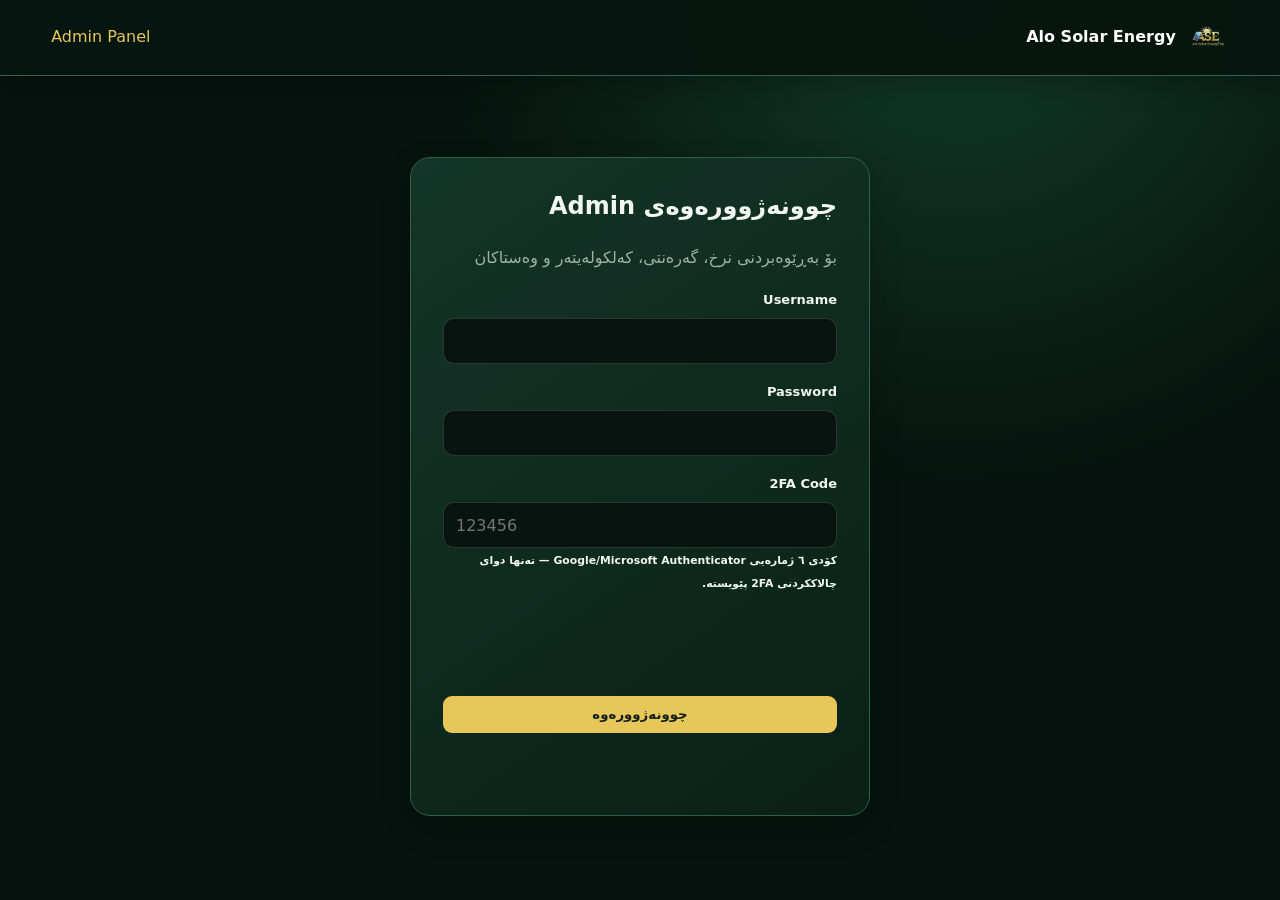
==== commit 86a82322: "Apply premium visual theme to admin.html" ====
--- a/admin.html
+++ b/admin.html
@@ -16,4 +16,5 @@
 <div id="calculatorView" class="hidden"><section class="box"><div class="section-title"><div><h2>نرخە خزمەتگوزارییەکان</h2><p>ئەم نرخانە لە Easy و Advanced Mode بەکاردێن.</p></div><button id="saveServices">هەمووی پاشەکەوت بکە</button></div><div class="service-grid" id="serviceFields"></div></section>
 <section class="box"><h2>زیادکردنی پانێڵ، ئینڤێرتەر یان باتری</h2><p class="hint">هەر بابەتێک دەتوانێت بۆ Easy، Advanced یان هەردووکیان بێت.</p><form id="addCalcForm"><div class="form-grid calc-grid"><label>جۆر<select id="calcCategory"><option value="panel">پانێڵ</option><option value="inverter">ئینڤێرتەر</option><option value="battery">باتری</option></select></label><label>ئاستی کوالێتی<select id="calcQuality"><option value="high">بەرز</option><option value="medium">ناوەند</option><option value="standard">ئاسایی</option><option value="common">هاوبەش</option></select></label><label>لە کام مۆد؟<select id="calcMode"><option value="both">هەردووکیان</option><option value="easy">Easy تەنها</option><option value="advanced">Advanced تەنها</option></select></label><label>ناوی بابەت<input id="calcName" required></label><label>کۆدی تایبەت<input id="calcCode" dir="ltr" pattern="[a-z0-9._-]+" placeholder="example-item" required></label><label>نرخ ($)<input id="calcPrice" type="number" min="0" step=".01" required></label><label>گەرەنتی<input id="calcWarranty" placeholder="5 Years Warranty"></label><label>واتی پانێڵ<input id="calcWatts" type="number" min="0" value="0"></label><label>توانای ئینڤێرتەر kW<input id="calcKw" type="number" min="0" step=".1" value="0"></label><label>فەیز<select id="calcPhase"><option value="single">Single Phase</option><option value="3ph">3 Phase</option></select></label><label>زۆرترین ژمارەی پانێڵ<input id="calcMaxPanels" type="number" min="0" value="0"></label><label>ئەمپێر/کاتژمێری باتری<input id="calcAmps" type="number" min="0" step=".1" value="0"></label><label>ڕیز<input id="calcSort" type="number" value="0"></label></div><button>زیادکردنی بابەت</button></form></section>
 <div class="toolbar"><select id="calcFilter"><option value="all">هەموو بابەتەکان</option><option value="panel">پانێڵەکان</option><option value="inverter">ئینڤێرتەرەکان</option><option value="battery">باترییەکان</option></select><span id="calcCount"></span></div><div id="calculatorItems" class="catalog-list"></div></div><div id="evView" class="hidden"><section class="box"><div class="section-title"><div><h2>بەڕێوەبردنی EV Chargers</h2><p>بەرهەمی Power Solid و Medal Power زیاد/دەستکاری بکە. نرخ تەنها کاتێک لە وێبسایت دەردەکەوێت کە «پیشاندانی نرخ» چالاک بێت.</p></div></div><form id="addEvForm"><div class="form-grid calc-grid"><label>براند<select id="evBrand"><option>Power Solid</option><option>Medal Power</option></select></label><label>ناوی مۆدێل<input id="evName" required></label><label>جۆر<select id="evType"><option>AC</option><option>DC</option></select></label><label>توانا kW<input id="evPower" type="number" min="1" step="0.1" required></label><label>فەیز<select id="evPhase"><option value="Single Phase">Single Phase</option><option value="3 Phase">3 Phase</option><option value="DC">DC</option></select></label><label>گەرەنتی<input id="evWarranty"></label><label>نرخ ($)<input id="evPrice" type="number" min="0" step="0.01" value="0"></label><label>ڕیز<input id="evSort" type="number" value="0"></label><label>مواصفات<input id="evSpec"></label><label class="active-label">پیشاندانی نرخ<input id="evShowPrice" class="check" type="checkbox"></label><label class="active-label">چالاک<input id="evActive" class="check" type="checkbox" checked></label></div><button>زیادکردنی EV Charger</button></form></section><div id="evItems" class="catalog-list"></div></div><p class="msg" id="adminMessage"></p></section>
-</main><dialog id="qrDialog" class="qr-dialog"><button id="closeQr" class="qr-close" type="button" aria-label="داخستن">×</button><div class="qr-brand"><img src="alo-logo.png" alt="Alo Solar Energy"><div><b>Alo Solar Energy</b><span>پشتڕاستکردنەوەی وەستای پەسەندکراو</span></div></div><h2 id="qrInstallerName"></h2><img id="qrImage" class="qr-image" alt="Installer verification QR code"><p>QR ـەکە سکان بکە بۆ پشتڕاستکردنەوەی ناسنامەی وەستا.</p><div class="qr-actions"><a id="openQrImage" target="_blank" rel="noopener noreferrer">کردنەوەی QR</a><button id="printQr" type="button">چاپکردن</button></div></dialog><script src="admin.js?v=14"></script><script src="admin-turnstile.js?v=2"></script><script src="admin-security-log.js?v=2"></script><link rel="stylesheet" href="layout-refined.css?v=1"></body></html>
+</main><dialog id="qrDialog" class="qr-dialog"><button id="closeQr" class="qr-close" type="button" aria-label="داخستن">×</button><div class="qr-brand"><img src="alo-logo.png" alt="Alo Solar Energy"><div><b>Alo Solar Energy</b><span>پشتڕاستکردنەوەی وەستای پەسەندکراو</span></div></div><h2 id="qrInstallerName"></h2><img id="qrImage" class="qr-image" alt="Installer verification QR code"><p>QR ـەکە سکان بکە بۆ پشتڕاستکردنەوەی ناسنامەی وەستا.</p><div class="qr-actions"><a id="openQrImage" target="_blank" rel="noopener noreferrer">کردنەوەی QR</a><button id="printQr" type="button">چاپکردن</button></div></dialog><script src="admin.js?v=15"></script><script src="admin-turnstile.js?v=2"></script><script src="admin-security-log.js?v=2"></script><link rel="stylesheet" href="layout-refined.css?v=1"><link rel="stylesheet" href="/premium-future.css?v=20261126-1">
+</body></html>
--- a/premium-future.css
+++ b/premium-future.css
@@ -0,0 +1,41 @@
+/* Premium Future UI — presentation only; no business logic or logo changes. */
+body[data-layout]{--future-bg:#06130e;--future-panel:#102b20;--future-line:#295746;--future-text:#f2f7f3;--future-muted:#b6cfc2;--future-gold:#efcd76;background:radial-gradient(ellipse at 75% 0,#123c29 0,transparent 38%),#06130e;color:var(--future-text)}
+body[data-layout] header{background:#06150ff5;border-bottom:1px solid #38604a;box-shadow:0 8px 28px #0004}
+body[data-layout=home] .hero{min-height:0;padding:clamp(112px,10vw,154px) 0 clamp(48px,6vw,84px);background:radial-gradient(ellipse at 77% 38%,#20583b88,transparent 53%),linear-gradient(135deg,#05110c,#102e20 68%,#0a1c14)}
+body[data-layout=home] .hero-grid{grid-template-columns:minmax(0,1fr) minmax(0,1.1fr);gap:clamp(26px,4vw,64px)}
+body[data-layout=home] .hero h1{font-size:clamp(36px,4.4vw,68px);line-height:1.25;letter-spacing:-.035em;color:#fff}
+html[dir=rtl] body[data-layout=home] .hero h1{letter-spacing:normal}
+body[data-layout=home] .hero h1 em{color:var(--future-gold)}
+body[data-layout=home] .hero-card{padding:clamp(14px,2vw,26px);background:linear-gradient(145deg,#184631b3,#081c13);border:1px solid #64956b80;box-shadow:0 24px 70px #0005,0 0 36px #4edb7e18,inset 0 1px #ffffff18}
+body[data-layout=home] .hero-card img{max-width:100%;border-radius:16px}
+body[data-layout=home] .stat{background:#102c20;border:1px solid #38634b}
+body[data-layout=home] main>section:not(.hero){padding-block:clamp(42px,5.5vw,82px)}
+body[data-layout=home] :is(#services,#about,#brands,#faq,.map-section){background:transparent;color:var(--future-text)}
+body[data-layout=home] #solutions{background:linear-gradient(135deg,#0b2117,#102d20);border-block:1px solid #2d594355}
+body[data-layout=home] :is(.section-head h2,#about h2,.map-heading h2){color:var(--future-text);font-size:clamp(28px,3vw,44px)}
+body[data-layout=home] :is(.section-head p,#services .card p,#about .feature span,.map-heading p,.faq-answer){color:var(--future-muted)}
+body[data-layout=home] #about [data-i18n="whyText"]{color:var(--future-muted)!important}
+body[data-layout=home] .section-head{margin-bottom:clamp(22px,3vw,40px)}
+body[data-layout=home] .kicker{color:var(--future-gold)}
+body[data-layout=home] :is(#services .card,#solutions .card,#about .feature,.partner-brand,.faq-item,.map-card,.calc-card,.calc-result){background:linear-gradient(145deg,#15382a,#0a2017);border:1px solid var(--future-line);box-shadow:0 12px 32px #0003,inset 0 1px #ffffff0c;border-radius:20px}
+body[data-layout=home] :is(#services .card h3,#about .feature b,.faq-item summary){color:var(--future-text)}
+body[data-layout=home] #services .card{min-height:0;padding:clamp(20px,2.5vw,30px)}
+body[data-layout=home] #services .icon{background:#173e2d;color:#9af0bd;border:1px solid #4c8964}
+body[data-layout=home] .partner-brand{color:#f4db90}
+body[data-layout=home] .partner-brand .wordmark{fill:#f4db90}
+body[data-layout=home] :is(.partner-brand small,.faq-answer){color:var(--future-muted)}
+body[data-layout=home] :is(.faq-number,.faq-plus){background:#214c36;color:#f0d78d}
+body[data-layout=home] .faq-plus:before,body[data-layout=home] .faq-plus:after{background:#f0d78d}
+body[data-layout=home] .calculator-section{background:radial-gradient(ellipse at 90% 0,#22543c66,transparent 55%),#071b12;border-block:1px solid #315b46}
+body[data-layout=home] :is(.calc-field input,.calc-field select,.easy-quality-box){background:#081d14;border-color:#426b55;color:#f4f8f5}
+body[data-layout=home] .calc-total{color:#f5d57f}
+body[data-layout=home] .map-card{overflow:hidden}
+body[data-layout=home] footer{background:#04110b;border-top:1px solid #6a7545}
+body[data-layout=home] :is(.btn-primary,.cta){background:linear-gradient(135deg,#ffe4a0,#d4a94b);color:#122018;box-shadow:0 8px 24px #e8bf5430}
+body[data-layout=products] :is(.hero,.notice,#productGrid>article),body[data-layout=installers] :is(.login-card,.product,.stats article),body[data-layout=admin] :is(.box,.login,.app-card,.application-search),body[data-layout=ev] :is(.brand-card,.eve-panel,.ev-quick-nav,.solar){background:linear-gradient(145deg,#143529,#0a2017);border-color:#315e48;box-shadow:0 12px 32px #0003}
+body[data-layout=products] :is(h1,h2,h3),body[data-layout=installers] :is(h1,h2,h3),body[data-layout=admin] :is(h1,h2,h3){color:#f2f7f3}
+body[data-layout=products] :is(.eyebrow,.count),body[data-layout=installers] .eyebrow{color:#efcd76}
+body[data-layout=ev] .hero{background:radial-gradient(ellipse at 70% 35%,#1d5135,transparent 60%),#081b12}
+@media (max-width:850px){body[data-layout=home] .hero-grid{grid-template-columns:minmax(0,1fr);gap:26px}body[data-layout=home] .hero{padding-top:112px}body[data-layout=home] .hero-card{max-width:660px;margin-inline:auto}}
+@media (max-width:600px){body[data-layout=home] .hero h1{font-size:clamp(30px,8vw,42px)}body[data-layout=home] .hero{padding-top:102px}body[data-layout=home] .hero-card{padding:12px}body[data-layout=home] main>section:not(.hero){padding-block:40px}}
+@media(prefers-reduced-motion:no-preference){body[data-layout=home] :is(#services .card,#solutions .card,.partner-brand){transition:transform .22s,border-color .22s,box-shadow .22s}body[data-layout=home] :is(#services .card,#solutions .card,.partner-brand):hover{transform:translateY(-4px);border-color:#8fbd83;box-shadow:0 16px 40px #0004,0 0 20px #4edb7e12}}
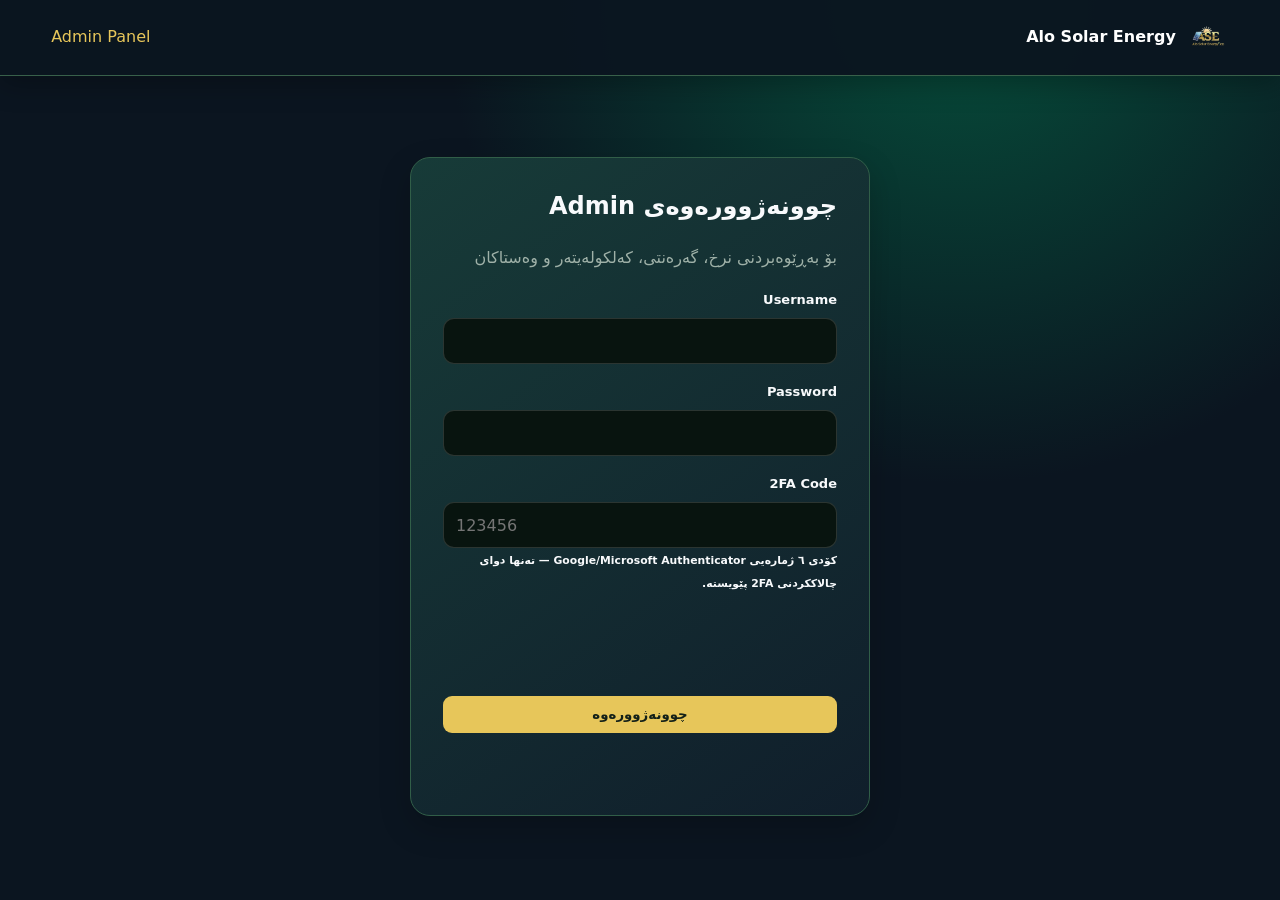
==== commit 3c833edf: "Refresh theme cache version for admin.html" ====
--- a/admin.html
+++ b/admin.html
@@ -16,5 +16,5 @@
 <div id="calculatorView" class="hidden"><section class="box"><div class="section-title"><div><h2>نرخە خزمەتگوزارییەکان</h2><p>ئەم نرخانە لە Easy و Advanced Mode بەکاردێن.</p></div><button id="saveServices">هەمووی پاشەکەوت بکە</button></div><div class="service-grid" id="serviceFields"></div></section>
 <section class="box"><h2>زیادکردنی پانێڵ، ئینڤێرتەر یان باتری</h2><p class="hint">هەر بابەتێک دەتوانێت بۆ Easy، Advanced یان هەردووکیان بێت.</p><form id="addCalcForm"><div class="form-grid calc-grid"><label>جۆر<select id="calcCategory"><option value="panel">پانێڵ</option><option value="inverter">ئینڤێرتەر</option><option value="battery">باتری</option></select></label><label>ئاستی کوالێتی<select id="calcQuality"><option value="high">بەرز</option><option value="medium">ناوەند</option><option value="standard">ئاسایی</option><option value="common">هاوبەش</option></select></label><label>لە کام مۆد؟<select id="calcMode"><option value="both">هەردووکیان</option><option value="easy">Easy تەنها</option><option value="advanced">Advanced تەنها</option></select></label><label>ناوی بابەت<input id="calcName" required></label><label>کۆدی تایبەت<input id="calcCode" dir="ltr" pattern="[a-z0-9._-]+" placeholder="example-item" required></label><label>نرخ ($)<input id="calcPrice" type="number" min="0" step=".01" required></label><label>گەرەنتی<input id="calcWarranty" placeholder="5 Years Warranty"></label><label>واتی پانێڵ<input id="calcWatts" type="number" min="0" value="0"></label><label>توانای ئینڤێرتەر kW<input id="calcKw" type="number" min="0" step=".1" value="0"></label><label>فەیز<select id="calcPhase"><option value="single">Single Phase</option><option value="3ph">3 Phase</option></select></label><label>زۆرترین ژمارەی پانێڵ<input id="calcMaxPanels" type="number" min="0" value="0"></label><label>ئەمپێر/کاتژمێری باتری<input id="calcAmps" type="number" min="0" step=".1" value="0"></label><label>ڕیز<input id="calcSort" type="number" value="0"></label></div><button>زیادکردنی بابەت</button></form></section>
 <div class="toolbar"><select id="calcFilter"><option value="all">هەموو بابەتەکان</option><option value="panel">پانێڵەکان</option><option value="inverter">ئینڤێرتەرەکان</option><option value="battery">باترییەکان</option></select><span id="calcCount"></span></div><div id="calculatorItems" class="catalog-list"></div></div><div id="evView" class="hidden"><section class="box"><div class="section-title"><div><h2>بەڕێوەبردنی EV Chargers</h2><p>بەرهەمی Power Solid و Medal Power زیاد/دەستکاری بکە. نرخ تەنها کاتێک لە وێبسایت دەردەکەوێت کە «پیشاندانی نرخ» چالاک بێت.</p></div></div><form id="addEvForm"><div class="form-grid calc-grid"><label>براند<select id="evBrand"><option>Power Solid</option><option>Medal Power</option></select></label><label>ناوی مۆدێل<input id="evName" required></label><label>جۆر<select id="evType"><option>AC</option><option>DC</option></select></label><label>توانا kW<input id="evPower" type="number" min="1" step="0.1" required></label><label>فەیز<select id="evPhase"><option value="Single Phase">Single Phase</option><option value="3 Phase">3 Phase</option><option value="DC">DC</option></select></label><label>گەرەنتی<input id="evWarranty"></label><label>نرخ ($)<input id="evPrice" type="number" min="0" step="0.01" value="0"></label><label>ڕیز<input id="evSort" type="number" value="0"></label><label>مواصفات<input id="evSpec"></label><label class="active-label">پیشاندانی نرخ<input id="evShowPrice" class="check" type="checkbox"></label><label class="active-label">چالاک<input id="evActive" class="check" type="checkbox" checked></label></div><button>زیادکردنی EV Charger</button></form></section><div id="evItems" class="catalog-list"></div></div><p class="msg" id="adminMessage"></p></section>
-</main><dialog id="qrDialog" class="qr-dialog"><button id="closeQr" class="qr-close" type="button" aria-label="داخستن">×</button><div class="qr-brand"><img src="alo-logo.png" alt="Alo Solar Energy"><div><b>Alo Solar Energy</b><span>پشتڕاستکردنەوەی وەستای پەسەندکراو</span></div></div><h2 id="qrInstallerName"></h2><img id="qrImage" class="qr-image" alt="Installer verification QR code"><p>QR ـەکە سکان بکە بۆ پشتڕاستکردنەوەی ناسنامەی وەستا.</p><div class="qr-actions"><a id="openQrImage" target="_blank" rel="noopener noreferrer">کردنەوەی QR</a><button id="printQr" type="button">چاپکردن</button></div></dialog><script src="admin.js?v=15"></script><script src="admin-turnstile.js?v=2"></script><script src="admin-security-log.js?v=2"></script><link rel="stylesheet" href="layout-refined.css?v=1"><link rel="stylesheet" href="/premium-future.css?v=20261126-1">
+</main><dialog id="qrDialog" class="qr-dialog"><button id="closeQr" class="qr-close" type="button" aria-label="داخستن">×</button><div class="qr-brand"><img src="alo-logo.png" alt="Alo Solar Energy"><div><b>Alo Solar Energy</b><span>پشتڕاستکردنەوەی وەستای پەسەندکراو</span></div></div><h2 id="qrInstallerName"></h2><img id="qrImage" class="qr-image" alt="Installer verification QR code"><p>QR ـەکە سکان بکە بۆ پشتڕاستکردنەوەی ناسنامەی وەستا.</p><div class="qr-actions"><a id="openQrImage" target="_blank" rel="noopener noreferrer">کردنەوەی QR</a><button id="printQr" type="button">چاپکردن</button></div></dialog><script src="admin.js?v=15"></script><script src="admin-turnstile.js?v=2"></script><script src="admin-security-log.js?v=2"></script><link rel="stylesheet" href="layout-refined.css?v=1"><link rel="stylesheet" href="/premium-future.css?v=20261128-4">
 </body></html>
--- a/premium-future.css
+++ b/premium-future.css
@@ -1,23 +1,23 @@
 /* Premium Future UI — presentation only; no business logic or logo changes. */
-body[data-layout]{--future-bg:#06130e;--future-panel:#102b20;--future-line:#295746;--future-text:#f2f7f3;--future-muted:#b6cfc2;--future-gold:#efcd76;background:radial-gradient(ellipse at 75% 0,#123c29 0,transparent 38%),#06130e;color:var(--future-text)}
-body[data-layout] header{background:#06150ff5;border-bottom:1px solid #38604a;box-shadow:0 8px 28px #0004}
-body[data-layout=home] .hero{min-height:0;padding:clamp(112px,10vw,154px) 0 clamp(48px,6vw,84px);background:radial-gradient(ellipse at 77% 38%,#20583b88,transparent 53%),linear-gradient(135deg,#05110c,#102e20 68%,#0a1c14)}
+body[data-layout]{--future-bg:#0b1520;--future-panel:#132b32;--future-line:#28574e;--future-text:#f8fafc;--future-muted:#b9d0ce;--future-gold:#f4b942;background:radial-gradient(ellipse at 75% 0,#064e3b 0,transparent 38%),#0b1520;color:var(--future-text)}
+body[data-layout] header{background:#0b1520f5;border-bottom:1px solid #38604a;box-shadow:0 8px 28px #0004}
+body[data-layout=home] .hero{min-height:0;padding:clamp(112px,10vw,154px) 0 clamp(48px,6vw,84px);background:radial-gradient(ellipse at 77% 38%,#20583b88,transparent 53%),linear-gradient(135deg,#0b1520,#123b35 68%,#101e2b)}
 body[data-layout=home] .hero-grid{grid-template-columns:minmax(0,1fr) minmax(0,1.1fr);gap:clamp(26px,4vw,64px)}
 body[data-layout=home] .hero h1{font-size:clamp(36px,4.4vw,68px);line-height:1.25;letter-spacing:-.035em;color:#fff}
 html[dir=rtl] body[data-layout=home] .hero h1{letter-spacing:normal}
 body[data-layout=home] .hero h1 em{color:var(--future-gold)}
 body[data-layout=home] .hero-card{padding:clamp(14px,2vw,26px);background:linear-gradient(145deg,#184631b3,#081c13);border:1px solid #64956b80;box-shadow:0 24px 70px #0005,0 0 36px #4edb7e18,inset 0 1px #ffffff18}
 body[data-layout=home] .hero-card img{max-width:100%;border-radius:16px}
-body[data-layout=home] .stat{background:#102c20;border:1px solid #38634b}
+body[data-layout=home] .stat{background:#142d34;border:1px solid #38634b}
 body[data-layout=home] main>section:not(.hero){padding-block:clamp(42px,5.5vw,82px)}
 body[data-layout=home] :is(#services,#about,#brands,#faq,.map-section){background:transparent;color:var(--future-text)}
-body[data-layout=home] #solutions{background:linear-gradient(135deg,#0b2117,#102d20);border-block:1px solid #2d594355}
+body[data-layout=home] #solutions{background:linear-gradient(135deg,#101e2b,#123b35);border-block:1px solid #2d594355}
 body[data-layout=home] :is(.section-head h2,#about h2,.map-heading h2){color:var(--future-text);font-size:clamp(28px,3vw,44px)}
 body[data-layout=home] :is(.section-head p,#services .card p,#about .feature span,.map-heading p,.faq-answer){color:var(--future-muted)}
 body[data-layout=home] #about [data-i18n="whyText"]{color:var(--future-muted)!important}
 body[data-layout=home] .section-head{margin-bottom:clamp(22px,3vw,40px)}
 body[data-layout=home] .kicker{color:var(--future-gold)}
-body[data-layout=home] :is(#services .card,#solutions .card,#about .feature,.partner-brand,.faq-item,.map-card,.calc-card,.calc-result){background:linear-gradient(145deg,#15382a,#0a2017);border:1px solid var(--future-line);box-shadow:0 12px 32px #0003,inset 0 1px #ffffff0c;border-radius:20px}
+body[data-layout=home] :is(#services .card,#solutions .card,#about .feature,.partner-brand,.faq-item,.map-card,.calc-card,.calc-result){background:linear-gradient(145deg,#173b38,#101e2b);border:1px solid var(--future-line);box-shadow:0 12px 32px #0003,inset 0 1px #ffffff0c;border-radius:20px}
 body[data-layout=home] :is(#services .card h3,#about .feature b,.faq-item summary){color:var(--future-text)}
 body[data-layout=home] #services .card{min-height:0;padding:clamp(20px,2.5vw,30px)}
 body[data-layout=home] #services .icon{background:#173e2d;color:#9af0bd;border:1px solid #4c8964}
@@ -26,16 +26,70 @@
 body[data-layout=home] :is(.partner-brand small,.faq-answer){color:var(--future-muted)}
 body[data-layout=home] :is(.faq-number,.faq-plus){background:#214c36;color:#f0d78d}
 body[data-layout=home] .faq-plus:before,body[data-layout=home] .faq-plus:after{background:#f0d78d}
-body[data-layout=home] .calculator-section{background:radial-gradient(ellipse at 90% 0,#22543c66,transparent 55%),#071b12;border-block:1px solid #315b46}
-body[data-layout=home] :is(.calc-field input,.calc-field select,.easy-quality-box){background:#081d14;border-color:#426b55;color:#f4f8f5}
+body[data-layout=home] .calculator-section{background:radial-gradient(ellipse at 90% 0,#22543c66,transparent 55%),#0b1520;border-block:1px solid #315b46}
+body[data-layout=home] :is(.calc-field input,.calc-field select,.easy-quality-box){background:#101e2b;border-color:#426b55;color:#f4f8f5}
 body[data-layout=home] .calc-total{color:#f5d57f}
 body[data-layout=home] .map-card{overflow:hidden}
-body[data-layout=home] footer{background:#04110b;border-top:1px solid #6a7545}
+body[data-layout=home] footer{background:#0b1520;border-top:1px solid #6a7545}
 body[data-layout=home] :is(.btn-primary,.cta){background:linear-gradient(135deg,#ffe4a0,#d4a94b);color:#122018;box-shadow:0 8px 24px #e8bf5430}
-body[data-layout=products] :is(.hero,.notice,#productGrid>article),body[data-layout=installers] :is(.login-card,.product,.stats article),body[data-layout=admin] :is(.box,.login,.app-card,.application-search),body[data-layout=ev] :is(.brand-card,.eve-panel,.ev-quick-nav,.solar){background:linear-gradient(145deg,#143529,#0a2017);border-color:#315e48;box-shadow:0 12px 32px #0003}
-body[data-layout=products] :is(h1,h2,h3),body[data-layout=installers] :is(h1,h2,h3),body[data-layout=admin] :is(h1,h2,h3){color:#f2f7f3}
-body[data-layout=products] :is(.eyebrow,.count),body[data-layout=installers] .eyebrow{color:#efcd76}
-body[data-layout=ev] .hero{background:radial-gradient(ellipse at 70% 35%,#1d5135,transparent 60%),#081b12}
+body[data-layout=products] :is(.hero,.notice,#productGrid>article),body[data-layout=installers] :is(.login-card,.product,.stats article),body[data-layout=admin] :is(.box,.login,.app-card,.application-search),body[data-layout=ev] :is(.brand-card,.eve-panel,.ev-quick-nav,.solar){background:linear-gradient(145deg,#173b38,#101e2b);border-color:#315e48;box-shadow:0 12px 32px #0003}
+body[data-layout=products] :is(h1,h2,h3),body[data-layout=installers] :is(h1,h2,h3),body[data-layout=admin] :is(h1,h2,h3){color:#f8fafc}
+body[data-layout=products] :is(.eyebrow,.count),body[data-layout=installers] .eyebrow{color:#f4b942}
+body[data-layout=ev] .hero{background:radial-gradient(ellipse at 70% 35%,#1d5135,transparent 60%),#0b1520}
 @media (max-width:850px){body[data-layout=home] .hero-grid{grid-template-columns:minmax(0,1fr);gap:26px}body[data-layout=home] .hero{padding-top:112px}body[data-layout=home] .hero-card{max-width:660px;margin-inline:auto}}
 @media (max-width:600px){body[data-layout=home] .hero h1{font-size:clamp(30px,8vw,42px)}body[data-layout=home] .hero{padding-top:102px}body[data-layout=home] .hero-card{padding:12px}body[data-layout=home] main>section:not(.hero){padding-block:40px}}
 @media(prefers-reduced-motion:no-preference){body[data-layout=home] :is(#services .card,#solutions .card,.partner-brand){transition:transform .22s,border-color .22s,box-shadow .22s}body[data-layout=home] :is(#services .card,#solutions .card,.partner-brand):hover{transform:translateY(-4px);border-color:#8fbd83;box-shadow:0 16px 40px #0004,0 0 20px #4edb7e12}}
+
+/* ALO homepage refinement — scoped visual rules, 2026-11-26 */
+body[data-layout=home] header{background:rgba(5,18,12,.96);border-bottom-color:#c9a75c55;box-shadow:0 10px 35px #0005}
+body[data-layout=home] header .brand img{filter:drop-shadow(0 3px 9px #0005)}
+body[data-layout=home] header nav>a,body[data-layout=home] header .products-main-link{position:relative;border-radius:9px;transition:color .2s,background .2s}
+body[data-layout=home] header nav>a:not(.cta):hover,body[data-layout=home] header .products-main-link:hover{color:#ffe4a0}
+body[data-layout=home] header a:focus-visible,body[data-layout=home] .hero a:focus-visible{outline:2px solid #f5d58a;outline-offset:4px}
+body[data-layout=home] .hero{background:radial-gradient(ellipse at 77% 35%,#28634677,transparent 55%),linear-gradient(135deg,#0b1520 0%,#123b35 62%,#101e2b 100%)}
+body[data-layout=home] .hero:after{pointer-events:none;opacity:.55}
+body[data-layout=home] .hero-grid> *{min-width:0}
+body[data-layout=home] .hero h1{font-weight:850;line-height:1.16;font-size:clamp(38px,4.7vw,72px);text-wrap:balance}
+html[dir=rtl] body[data-layout=home] .hero h1{line-height:1.42;letter-spacing:normal}
+body[data-layout=home] .hero p{color:#d0e0d6;line-height:1.85;font-size:clamp(15px,1.3vw,18px)}
+body[data-layout=home] .hero .badge{background:#d6b45712;border-color:#e6c67266;padding:8px 15px;letter-spacing:.045em}
+html[dir=rtl] body[data-layout=home] .hero .badge{letter-spacing:normal}
+body[data-layout=home] .hero .btn{border-radius:13px;min-height:48px;transition:box-shadow .2s,transform .2s}
+body[data-layout=home] .hero .btn-outline{background:#ffffff08;border-color:#a8c8b666}
+body[data-layout=home] .hero-card{border-radius:26px;background:linear-gradient(150deg,#174c40,#101e2b 80%);border-color:#c6a65c60;box-shadow:0 28px 75px #0006,inset 0 1px #ffffff20}
+body[data-layout=home] .hero-card .stat{border-radius:12px;background:#081e16aa;border-color:#b3c9b62e;min-width:0;padding:clamp(8px,1.2vw,14px)}
+body[data-layout=home] .hero-card .stat strong{font-variant-numeric:tabular-nums}
+body[data-layout=home] #brands{background:linear-gradient(180deg,#0b1520,#102b1e,#0b1520);border-block:1px solid #c5a45c26}
+body[data-layout=home] #brands .brand-grid{display:grid;grid-template-columns:repeat(5,minmax(0,1fr));gap:14px}
+body[data-layout=home] #brands .partner-brand{min-width:0;min-height:112px;padding:18px 10px;display:grid;place-items:center;text-align:center;border-radius:16px;background:linear-gradient(155deg,#173b38,#101e2b);border:1px solid #b6cda336;box-shadow:0 10px 28px #0003}
+body[data-layout=home] #brands .partner-brand>div{width:100%;min-width:0;text-align:center}
+body[data-layout=home] #brands .partner-brand svg{width:100%;max-width:160px;height:auto;display:block;margin-inline:auto}
+body[data-layout=home] #brands .partner-brand small{display:block;text-align:center;color:#c8d9cf;font-size:12px;margin-top:5px}
+body[data-layout=home] :is(#services,#about,#brands) .section-head h2{line-height:1.3;text-wrap:balance}
+body[data-layout=home] :is(#services,#about,#brands) .section-head p{line-height:1.85}
+body[data-layout=home] #services .card{border-radius:20px;border-color:#b5d3bf30;box-shadow:0 14px 34px #0003}
+@media(max-width:850px){body[data-layout=home] #brands .brand-grid{grid-template-columns:repeat(3,minmax(0,1fr))}}
+@media(max-width:600px){body[data-layout=home] .hero h1{font-size:clamp(30px,8vw,42px)}body[data-layout=home] .hero-card{border-radius:19px}body[data-layout=home] #brands .brand-grid{grid-template-columns:repeat(2,minmax(0,1fr));gap:10px}body[data-layout=home] #brands .partner-brand{min-height:92px;padding:12px 8px}body[data-layout=home] .hero .actions{gap:10px}body[data-layout=home] .hero .btn{padding:12px 15px}}
+@media(prefers-reduced-motion:no-preference) and (hover:hover){body[data-layout=home] .hero .btn:hover{transform:translateY(-2px);box-shadow:0 10px 26px #0005}body[data-layout=home] #brands .partner-brand:hover{transform:translateY(-4px);border-color:#f4b94288}}
+@media(prefers-reduced-motion:reduce){body[data-layout=home] .hero .btn,body[data-layout=home] #brands .partner-brand{transition:none}}
+
+/* ALO Emerald & Midnight — 2026-11-28 */
+body[data-layout]{--future-bg:#0b1520;--future-panel:#132b32;--future-line:#28574e;--future-gold:#f4b942;--future-text:#f8fafc;--future-muted:#b9d0ce;accent-color:#10b981}
+body[data-layout=home] :is(.btn-primary,.cta){background:linear-gradient(135deg,#34d399,#10b981);color:#052e23;box-shadow:0 8px 24px #10b98130}
+body[data-layout=home] .hero h1 em{color:#f4b942}
+body[data-layout=home] header{background:#0b1520f5;border-bottom-color:#10b98155}
+body[data-layout=home] .hero{background:radial-gradient(ellipse at 77% 35%,#064e3b99,transparent 55%),linear-gradient(135deg,#0b1520,#123b35 65%,#0b1520)}
+body[data-layout=home] :is(.btn-primary,.cta):focus-visible{outline:2px solid #f4b942;outline-offset:4px}
+@media(prefers-color-scheme:light){
+ body[data-layout=home]{--future-bg:#f8fafc;--future-text:#0b1520;--future-muted:#425c58;--future-line:#cbded7;--future-gold:#93620b;background:#f8fafc;color:#0b1520}
+ body[data-layout=home] :is(#services,#about,#brands,#faq,.map-section){background:#f8fafc;color:#0b1520}
+ body[data-layout=home] :is(#services .card,#about .feature,#brands .partner-brand,.faq-item,.map-card){background:#fff;border-color:#cbded7;box-shadow:0 8px 24px #0b15200d}
+ body[data-layout=home] :is(#services .card h3,#about .feature b,.faq-item summary,#brands .section-head h2){color:#0b1520}
+ body[data-layout=home] #brands .partner-brand small{color:#425c58}
+ body[data-layout=home] #brands .partner-brand .wordmark{fill:#064e3b}
+ body[data-layout=home] #brands .partner-brand{color:#064e3b}
+ body[data-layout=home] :is(#solutions,.calculator-section){--future-text:#f8fafc;--future-muted:#b9d0ce;--future-gold:#f4b942;--future-line:#28574e;color:#f8fafc}
+ body[data-layout=home] .hero{--future-gold:#f4b942}
+ body[data-layout=home] :is(.faq-number,.faq-plus,#services .icon){background:#e1f5eb;color:#064e3b;border-color:#cbded7}
+ body[data-layout=home] .faq-plus:before,body[data-layout=home] .faq-plus:after{background:#064e3b}
+}
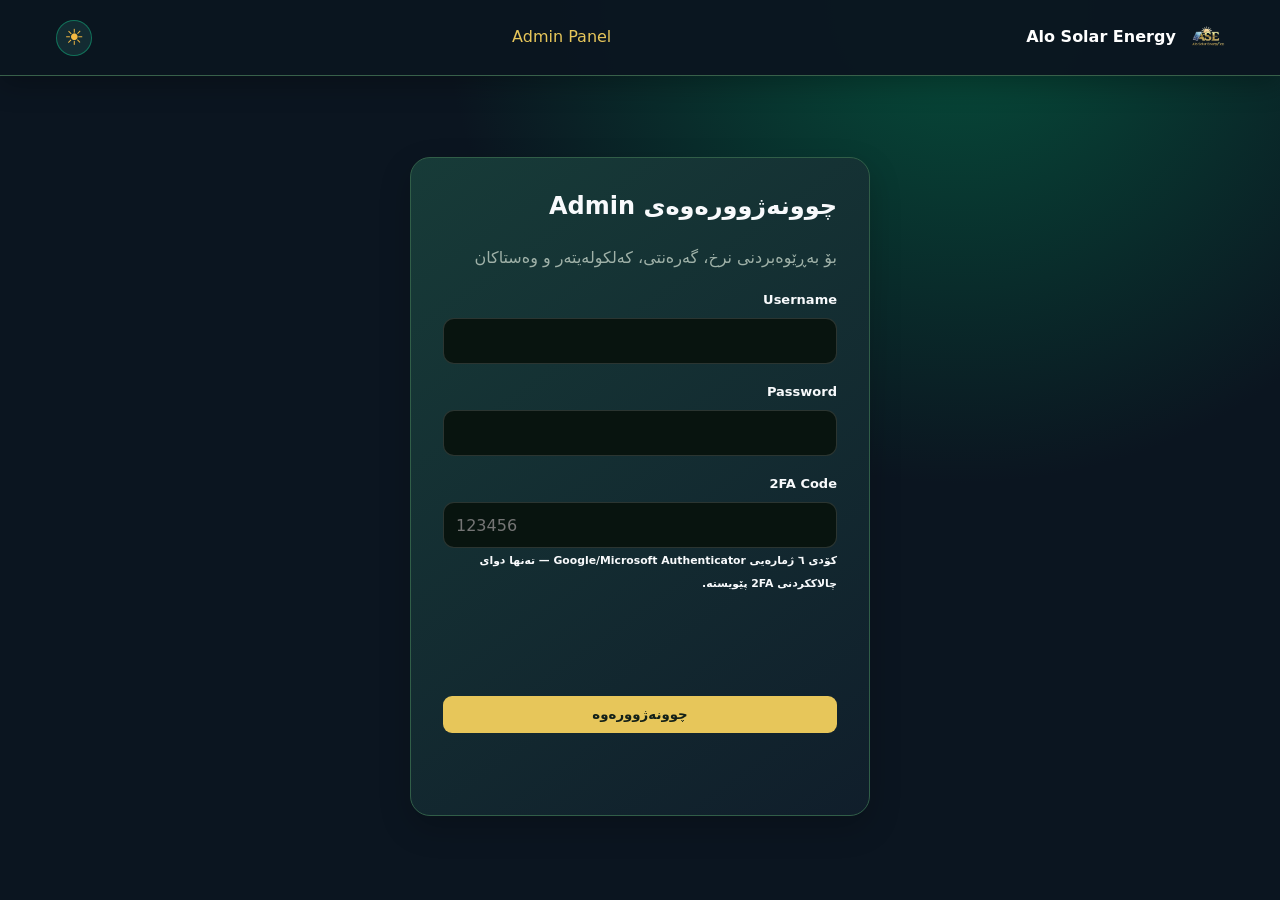
==== commit 9da6f394: "Enable manual light mode on admin.html" ====
--- a/admin.html
+++ b/admin.html
@@ -6,6 +6,7 @@
 <link href="https://fonts.googleapis.com/css2?family=IBM+Plex+Sans+Arabic:wght@400;500;600;700&family=Manrope:wght@400;500;600;700;800&family=Vazirmatn:wght@400;500;600;700;800&display=swap" rel="stylesheet">
 <link rel="stylesheet" href="language-fonts.css">
 <script src="https://challenges.cloudflare.com/turnstile/v0/api.js" async defer></script>
+<script src="/alo-theme-toggle.js?v=1" defer></script>
 </head>
 <body data-layout="admin"><header><a href="index.html"><img src="alo-logo.png" alt=""><b>Alo Solar Energy</b></a><span>Admin Panel</span></header><main>
 <section class="login" id="adminLogin"><h1>چوونەژوورەوەی Admin</h1><p>بۆ بەڕێوەبردنی نرخ، گەرەنتی، کەلکولەیتەر و وەستاکان</p><form id="adminLoginForm"><label>Username<input id="adminUsername" autocomplete="username" required dir="ltr"></label><label>Password<input id="adminPassword" type="password" autocomplete="current-password" required dir="ltr"></label><div class="cf-turnstile" data-sitekey="0x4AAAAAAFHCuuHs5joyDCty" data-action="admin_login" data-theme="auto"></div><button>چوونەژوورەوە</button><p class="msg" id="adminLoginError"></p></form></section>
@@ -16,5 +17,5 @@
 <div id="calculatorView" class="hidden"><section class="box"><div class="section-title"><div><h2>نرخە خزمەتگوزارییەکان</h2><p>ئەم نرخانە لە Easy و Advanced Mode بەکاردێن.</p></div><button id="saveServices">هەمووی پاشەکەوت بکە</button></div><div class="service-grid" id="serviceFields"></div></section>
 <section class="box"><h2>زیادکردنی پانێڵ، ئینڤێرتەر یان باتری</h2><p class="hint">هەر بابەتێک دەتوانێت بۆ Easy، Advanced یان هەردووکیان بێت.</p><form id="addCalcForm"><div class="form-grid calc-grid"><label>جۆر<select id="calcCategory"><option value="panel">پانێڵ</option><option value="inverter">ئینڤێرتەر</option><option value="battery">باتری</option></select></label><label>ئاستی کوالێتی<select id="calcQuality"><option value="high">بەرز</option><option value="medium">ناوەند</option><option value="standard">ئاسایی</option><option value="common">هاوبەش</option></select></label><label>لە کام مۆد؟<select id="calcMode"><option value="both">هەردووکیان</option><option value="easy">Easy تەنها</option><option value="advanced">Advanced تەنها</option></select></label><label>ناوی بابەت<input id="calcName" required></label><label>کۆدی تایبەت<input id="calcCode" dir="ltr" pattern="[a-z0-9._-]+" placeholder="example-item" required></label><label>نرخ ($)<input id="calcPrice" type="number" min="0" step=".01" required></label><label>گەرەنتی<input id="calcWarranty" placeholder="5 Years Warranty"></label><label>واتی پانێڵ<input id="calcWatts" type="number" min="0" value="0"></label><label>توانای ئینڤێرتەر kW<input id="calcKw" type="number" min="0" step=".1" value="0"></label><label>فەیز<select id="calcPhase"><option value="single">Single Phase</option><option value="3ph">3 Phase</option></select></label><label>زۆرترین ژمارەی پانێڵ<input id="calcMaxPanels" type="number" min="0" value="0"></label><label>ئەمپێر/کاتژمێری باتری<input id="calcAmps" type="number" min="0" step=".1" value="0"></label><label>ڕیز<input id="calcSort" type="number" value="0"></label></div><button>زیادکردنی بابەت</button></form></section>
 <div class="toolbar"><select id="calcFilter"><option value="all">هەموو بابەتەکان</option><option value="panel">پانێڵەکان</option><option value="inverter">ئینڤێرتەرەکان</option><option value="battery">باترییەکان</option></select><span id="calcCount"></span></div><div id="calculatorItems" class="catalog-list"></div></div><div id="evView" class="hidden"><section class="box"><div class="section-title"><div><h2>بەڕێوەبردنی EV Chargers</h2><p>بەرهەمی Power Solid و Medal Power زیاد/دەستکاری بکە. نرخ تەنها کاتێک لە وێبسایت دەردەکەوێت کە «پیشاندانی نرخ» چالاک بێت.</p></div></div><form id="addEvForm"><div class="form-grid calc-grid"><label>براند<select id="evBrand"><option>Power Solid</option><option>Medal Power</option></select></label><label>ناوی مۆدێل<input id="evName" required></label><label>جۆر<select id="evType"><option>AC</option><option>DC</option></select></label><label>توانا kW<input id="evPower" type="number" min="1" step="0.1" required></label><label>فەیز<select id="evPhase"><option value="Single Phase">Single Phase</option><option value="3 Phase">3 Phase</option><option value="DC">DC</option></select></label><label>گەرەنتی<input id="evWarranty"></label><label>نرخ ($)<input id="evPrice" type="number" min="0" step="0.01" value="0"></label><label>ڕیز<input id="evSort" type="number" value="0"></label><label>مواصفات<input id="evSpec"></label><label class="active-label">پیشاندانی نرخ<input id="evShowPrice" class="check" type="checkbox"></label><label class="active-label">چالاک<input id="evActive" class="check" type="checkbox" checked></label></div><button>زیادکردنی EV Charger</button></form></section><div id="evItems" class="catalog-list"></div></div><p class="msg" id="adminMessage"></p></section>
-</main><dialog id="qrDialog" class="qr-dialog"><button id="closeQr" class="qr-close" type="button" aria-label="داخستن">×</button><div class="qr-brand"><img src="alo-logo.png" alt="Alo Solar Energy"><div><b>Alo Solar Energy</b><span>پشتڕاستکردنەوەی وەستای پەسەندکراو</span></div></div><h2 id="qrInstallerName"></h2><img id="qrImage" class="qr-image" alt="Installer verification QR code"><p>QR ـەکە سکان بکە بۆ پشتڕاستکردنەوەی ناسنامەی وەستا.</p><div class="qr-actions"><a id="openQrImage" target="_blank" rel="noopener noreferrer">کردنەوەی QR</a><button id="printQr" type="button">چاپکردن</button></div></dialog><script src="admin.js?v=15"></script><script src="admin-turnstile.js?v=2"></script><script src="admin-security-log.js?v=2"></script><link rel="stylesheet" href="layout-refined.css?v=1"><link rel="stylesheet" href="/premium-future.css?v=20261128-4">
+</main><dialog id="qrDialog" class="qr-dialog"><button id="closeQr" class="qr-close" type="button" aria-label="داخستن">×</button><div class="qr-brand"><img src="alo-logo.png" alt="Alo Solar Energy"><div><b>Alo Solar Energy</b><span>پشتڕاستکردنەوەی وەستای پەسەندکراو</span></div></div><h2 id="qrInstallerName"></h2><img id="qrImage" class="qr-image" alt="Installer verification QR code"><p>QR ـەکە سکان بکە بۆ پشتڕاستکردنەوەی ناسنامەی وەستا.</p><div class="qr-actions"><a id="openQrImage" target="_blank" rel="noopener noreferrer">کردنەوەی QR</a><button id="printQr" type="button">چاپکردن</button></div></dialog><script src="admin.js?v=15"></script><script src="admin-turnstile.js?v=2"></script><script src="admin-security-log.js?v=2"></script><link rel="stylesheet" href="layout-refined.css?v=1"><link rel="stylesheet" href="/premium-future.css?v=20261128-5">
 </body></html>
--- a/premium-future.css
+++ b/premium-future.css
@@ -80,16 +80,24 @@
 body[data-layout=home] header{background:#0b1520f5;border-bottom-color:#10b98155}
 body[data-layout=home] .hero{background:radial-gradient(ellipse at 77% 35%,#064e3b99,transparent 55%),linear-gradient(135deg,#0b1520,#123b35 65%,#0b1520)}
 body[data-layout=home] :is(.btn-primary,.cta):focus-visible{outline:2px solid #f4b942;outline-offset:4px}
-@media(prefers-color-scheme:light){
- body[data-layout=home]{--future-bg:#f8fafc;--future-text:#0b1520;--future-muted:#425c58;--future-line:#cbded7;--future-gold:#93620b;background:#f8fafc;color:#0b1520}
- body[data-layout=home] :is(#services,#about,#brands,#faq,.map-section){background:#f8fafc;color:#0b1520}
- body[data-layout=home] :is(#services .card,#about .feature,#brands .partner-brand,.faq-item,.map-card){background:#fff;border-color:#cbded7;box-shadow:0 8px 24px #0b15200d}
- body[data-layout=home] :is(#services .card h3,#about .feature b,.faq-item summary,#brands .section-head h2){color:#0b1520}
- body[data-layout=home] #brands .partner-brand small{color:#425c58}
- body[data-layout=home] #brands .partner-brand .wordmark{fill:#064e3b}
- body[data-layout=home] #brands .partner-brand{color:#064e3b}
- body[data-layout=home] :is(#solutions,.calculator-section){--future-text:#f8fafc;--future-muted:#b9d0ce;--future-gold:#f4b942;--future-line:#28574e;color:#f8fafc}
- body[data-layout=home] .hero{--future-gold:#f4b942}
- body[data-layout=home] :is(.faq-number,.faq-plus,#services .icon){background:#e1f5eb;color:#064e3b;border-color:#cbded7}
- body[data-layout=home] .faq-plus:before,body[data-layout=home] .faq-plus:after{background:#064e3b}
-}
+
+.alo-theme-toggle{flex:0 0 36px;width:36px;height:36px;display:inline-grid;place-items:center;border:1px solid #10b98180;border-radius:50%;background:#132b32;color:#f4b942;font:22px/1 Arial;cursor:pointer;padding:0;margin-inline:5px;position:relative;z-index:60}
+.alo-theme-toggle:focus-visible{outline:2px solid #10b981;outline-offset:3px}
+html[data-alo-theme=light]{color-scheme:light}
+html[data-alo-theme=light] body[data-layout]{--future-bg:#f8fafc;--future-panel:#fff;--future-text:#0b1520;--future-muted:#425c58;--future-line:#cbded7;--future-gold:#93620b;--alo-ink:#0b1520;--alo-ink-soft:#425c58;--alo-gold-light:#93620b;--alo-green:#064e3b;--alo-cream:#f8fafc;--dark:#f8fafc;--dark2:#edf5f1;--card:#fff;--text:#0b1520;--muted:#425c58;--gold:#93620b;--gold2:#93620b;background:#f8fafc;color:#0b1520}
+html[data-alo-theme=light] body[data-layout] header{background:#fffffff5;border-color:#cbded7;box-shadow:0 4px 20px #0b152012}
+html[data-alo-theme=light] body[data-layout] header :is(a,b,span,nav a,.lang-btn,.lang){color:#064e3b}
+html[data-alo-theme=light] body[data-layout] header :is(.product-dropdown,.lang-switcher){background:#fff;border-color:#cbded7}
+html[data-alo-theme=light] .alo-theme-toggle{background:#e1f5eb;color:#064e3b}
+html[data-alo-theme=light] body[data-layout] :is(.hero,#services,#about,#brands,#faq,.faq-section,.map-section,#solutions,.calculator-section){background:#f8fafc;color:#0b1520}
+html[data-alo-theme=light] body[data-layout] .hero{background:radial-gradient(ellipse at 80% 30%,#d1fae5,transparent 65%),#f8fafc}
+html[data-alo-theme=light] body[data-layout] :is(.hero h1,.section-head h2,#about h2,.map-heading h2,.card h3,.feature b,.faq-item summary,h1,h2,h3){color:#0b1520}
+html[data-alo-theme=light] body[data-layout] :is(.hero h1 em,.kicker,.eyebrow,.calc-total,.stat strong){color:#93620b}
+html[data-alo-theme=light] body[data-layout] :is(.hero p,.section-head p,.card p,.feature span,.faq-answer,.map-heading p,.partner-brand small,.calc-field label){color:#425c58}
+html[data-alo-theme=light] body[data-layout] :is(.hero-card,.stat,#services .card,#solutions .card,#about .feature,#brands .partner-brand,.faq-item,.map-card,.calc-card,.calc-result,.notice,#productGrid>article,.login-card,.product,.stats article,.box,.login,.app-card,.application-search,.brand-card,.eve-panel,.ev-quick-nav,.solar){background:#fff;border-color:#cbded7;box-shadow:0 8px 24px #0b15200d;color:#0b1520}
+html[data-alo-theme=light] body[data-layout] :is(.calc-field input,.calc-field select,.easy-quality-box,.easy-note,.easy-summary,.result-recommendation,.result-warranty,.warranty-item,.calc-mode-switch){background:#edf5f1;border-color:#cbded7;color:#0b1520}
+html[data-alo-theme=light] body[data-layout] :is(.btn-outline,.badge){color:#064e3b;border-color:#9cc7b5;background:#ffffffaa}
+html[data-alo-theme=light] body[data-layout] :is(.faq-number,.faq-plus,#services .icon){background:#e1f5eb;color:#064e3b;border-color:#cbded7}
+html[data-alo-theme=light] body[data-layout] #brands .partner-brand .wordmark{fill:#064e3b}
+html[data-alo-theme=light] body[data-layout] footer{background:#0b1520;color:#f8fafc}
+@media(max-width:850px){html[data-alo-theme=light] body[data-layout] header nav{background:#fff}.alo-theme-toggle{width:32px;height:32px;flex-basis:32px;margin-inline:2px}}
